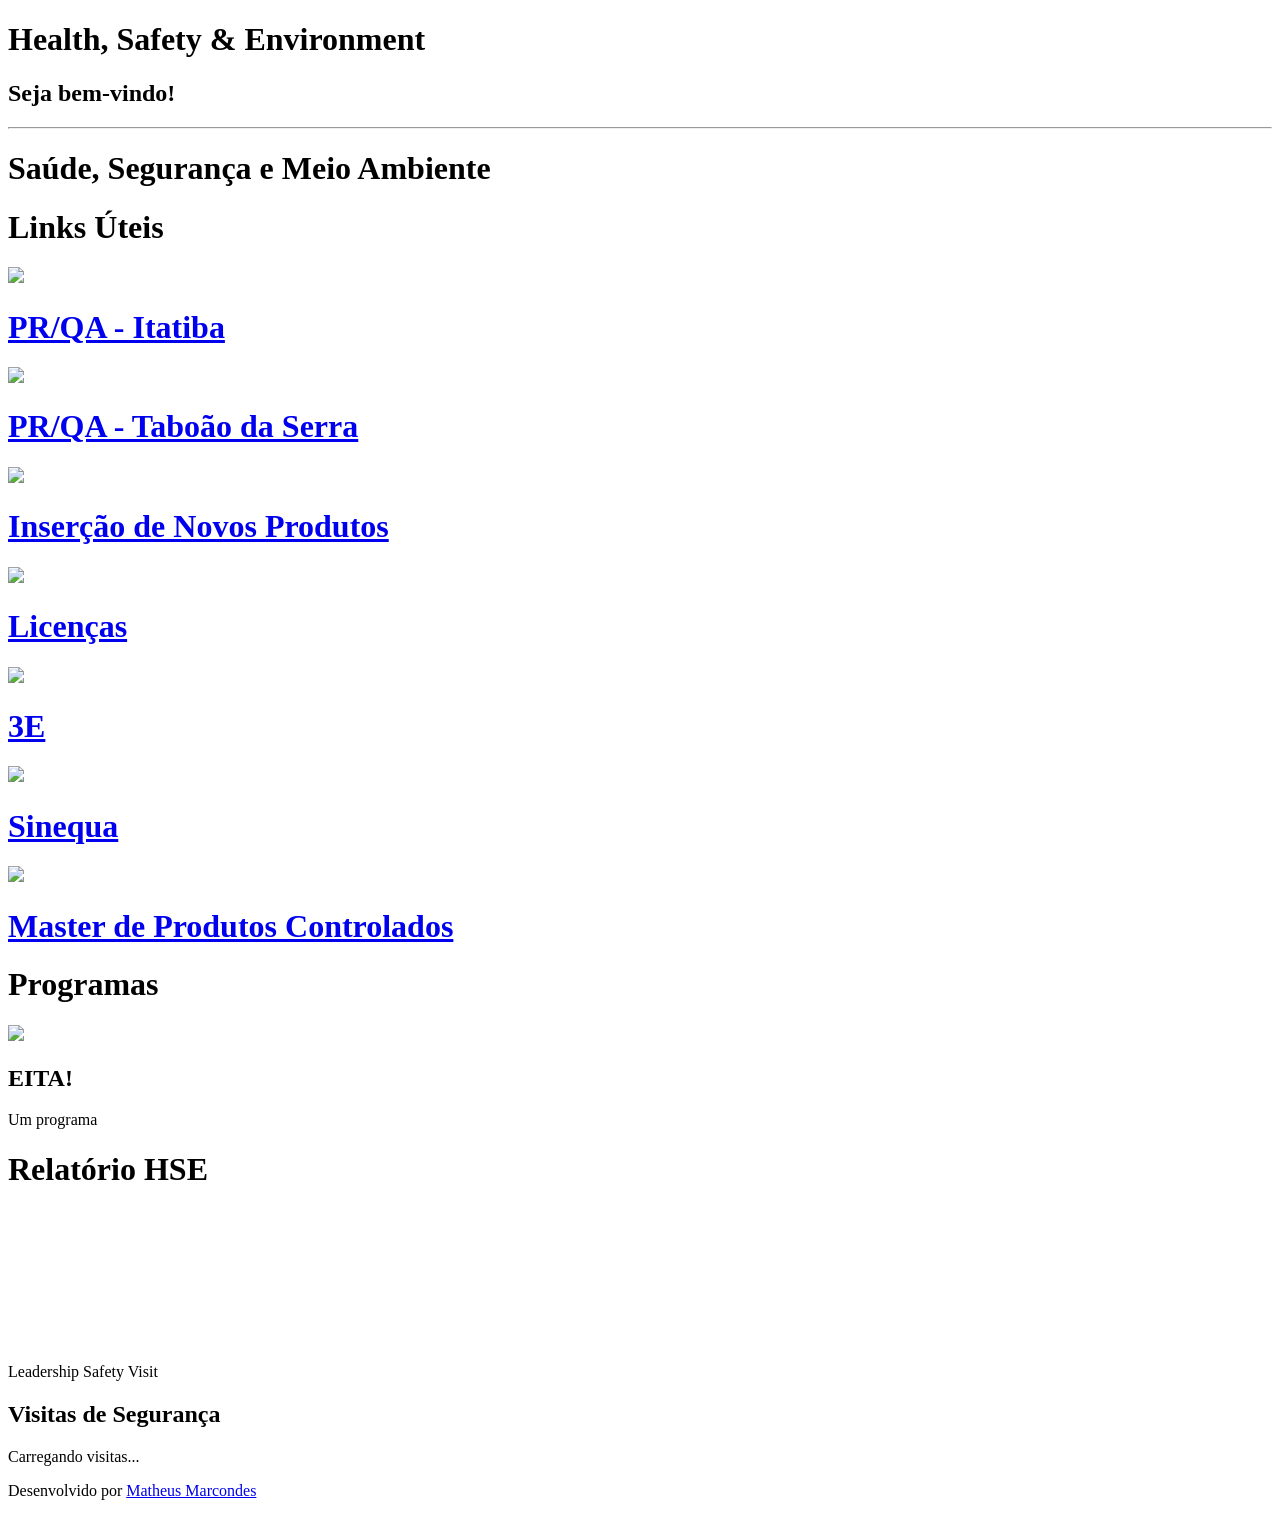
==== index.html @ 1b03fb30 "v0.2.5 - Alterado endereços src para teste" ====
<!DOCTYPE html>
<html lang="pt-BR">
<head>
    <meta charset="UTF-8">
    <meta name="viewport" content="width=device-width, initial-scale=1.0">
    <title>Health, Safety and Environment - Syensqo</title>
    <link rel="preconnect" href="https://fonts.googleapis.com">
    <link rel="preconnect" href="https://fonts.gstatic.com" crossorigin>
    <link href="https://fonts.googleapis.com/css2?family=Clarity+City:ital,wght@0,100..900;1,100..900&family=Poppins:ital,wght@0,100;0,200;0,300;0,400;0,500;0,600;0,700;0,800;0,900;1,100;1,200;1,300;1,400;1,500;1,600;1,700;1,800;1,900&display=swap" rel="stylesheet">
    <link rel="stylesheet" href="/site_hse/src/pages/HomePage/style.css">
    <link rel="stylesheet" href="/site_hse/src/pages/HomePage/responsive.css">
    <link rel="icon" type="image/png" href="/site_hse/src/assets/images/logo_hse.png">
</head>
<body>
    <header>
        <h1 class="header-title">Health, Safety & Environment</h1>
    </header>
    <div class="welcome-section">
        <h2>Seja bem-vindo!</h2>
        <hr>
        <h1>Saúde, Segurança e Meio Ambiente</h1>
    </div>
    <div class="links-rapidos">
        <h1 class="section-title">Links Úteis</h1>
        <div class="links-cards">
            <a href="https://forms.cloud.microsoft/e/L7dKYG1pwm" target="_blank" class="links-card">
                <img src="/site_hse/src/assets/images/logo_prqa.png">
                <h1>PR/QA - Itatiba</h1>
            </a>
            <a href="https://forms.cloud.microsoft/e/dwc0zcPEaL" target="_blank" class="links-card">
                <img src="/site_hse/src/assets/images/logo_prqa.png">
                <h1>PR/QA - Taboão da Serra</h1>
            </a>
            <a href="https://forms.cloud.microsoft/e/CfNPW2Napr" target="_blank" class="links-card">
                <img src="/site_hse/src/assets/images/logo_inp.png">
                <h1>Inserção de Novos Produtos</h1>
            </a>
            <a href="https://forms.cloud.microsoft/e/L7dKYG1pwm" target="_blank" class="links-card">
                <img src="/site_hse/src/assets/images/logo_licencas.png">
                <h1>Licenças</h1>
            </a>
            <a href="https://www.3eonline.com/EeeOnlinePortal/DesktopDefault.aspx?id=Jy52mnVdd4WBpDarqXwodXyfDGWy%2beAU7Fzj81KNs%2fjz%2bsRrmECs1EHOkLcwfb%2bx" target="_blank" class="links-card">
                <img src="/site_hse/src/assets/images/logo_3e.png">
                <h1>3E</h1>
            </a>
            <a href="https://ehs-search.syensqo.com/" target="_blank" class="links-card">
                <img src="/site_hse/src/assets/images/logo_sinequa.png">
                <h1>Sinequa</h1>
            </a>
            <a href="https://syensqosa.sharepoint.com/:x:/r/sites/shdqhsescogbunovecare/_layouts/15/Doc.aspx?sourcedoc=%7BED63D0A7-4A77-4D66-B6D5-D0A7951C6462%7D&file=Master%20Produtos%20Controlados%20(QSSB%20e%20EQMP).xlsx&action=default&mobileredirect=true&wdwpf=doclib-c" target="_blank" class="links-card">
                <img src="/site_hse/src/assets/images/logo_prod.png">
                <h1>Master de Produtos Controlados</h1>
            </a>
        </div>
    </div>
    <div class="programas">
        <h1 class="section-title">Programas</h1>
        <div class="programas-list">
            <nav>
                <img src="/site_hse/src/assets/images/logo_hse.png">
            </nav>
            <article>
                <h1>EITA!</h1>
                <p>Um programa</p>
            </article>
        </div>
    </div>
    <div class="report">
        <h1 class="section-title">Relatório HSE</h1>
        <div class="powerbi-container">
        <iframe 
            title="Relatório HSE"
            src="https://app.powerbi.com/reportEmbed?reportId=7e773b00-dde0-43b1-b77f-4002ed0ff20a&autoAuth=true&ctid=5e60f7a7-d410-4d38-b875-93ca12adc30e&filterPaneEnabled=false&navContentPaneEnabled=false" 
            frameborder="0" 
            allowFullScreen="true">
        </iframe>
        </div>
    </div>
    <section class="visitas-section">
    <div class="visitas-cabecalho">
        <div>
            <span class="visitas-subtitulo">Leadership Safety Visit</span>
            <h2>Visitas de Segurança</h2>
        </div>

        <span id="quantidadeVisitas" class="contador"></span>
    </div>

    <div id="mensagemLista" class="mensagem">
        Carregando visitas...
    </div>
    <div id="listaVisitas" class="visitas-grid"></div>
</section>
    <footer>
        <p>Desenvolvido por <a href="https://linkedin.com/in/matheus-marcondes-a8a6bb2a3" target="_blank">Matheus Marcondes</a></p>
    </footer>
    <script src="/site_hse/src/pages/HomePage/script.js"></script>
</body>
</html>
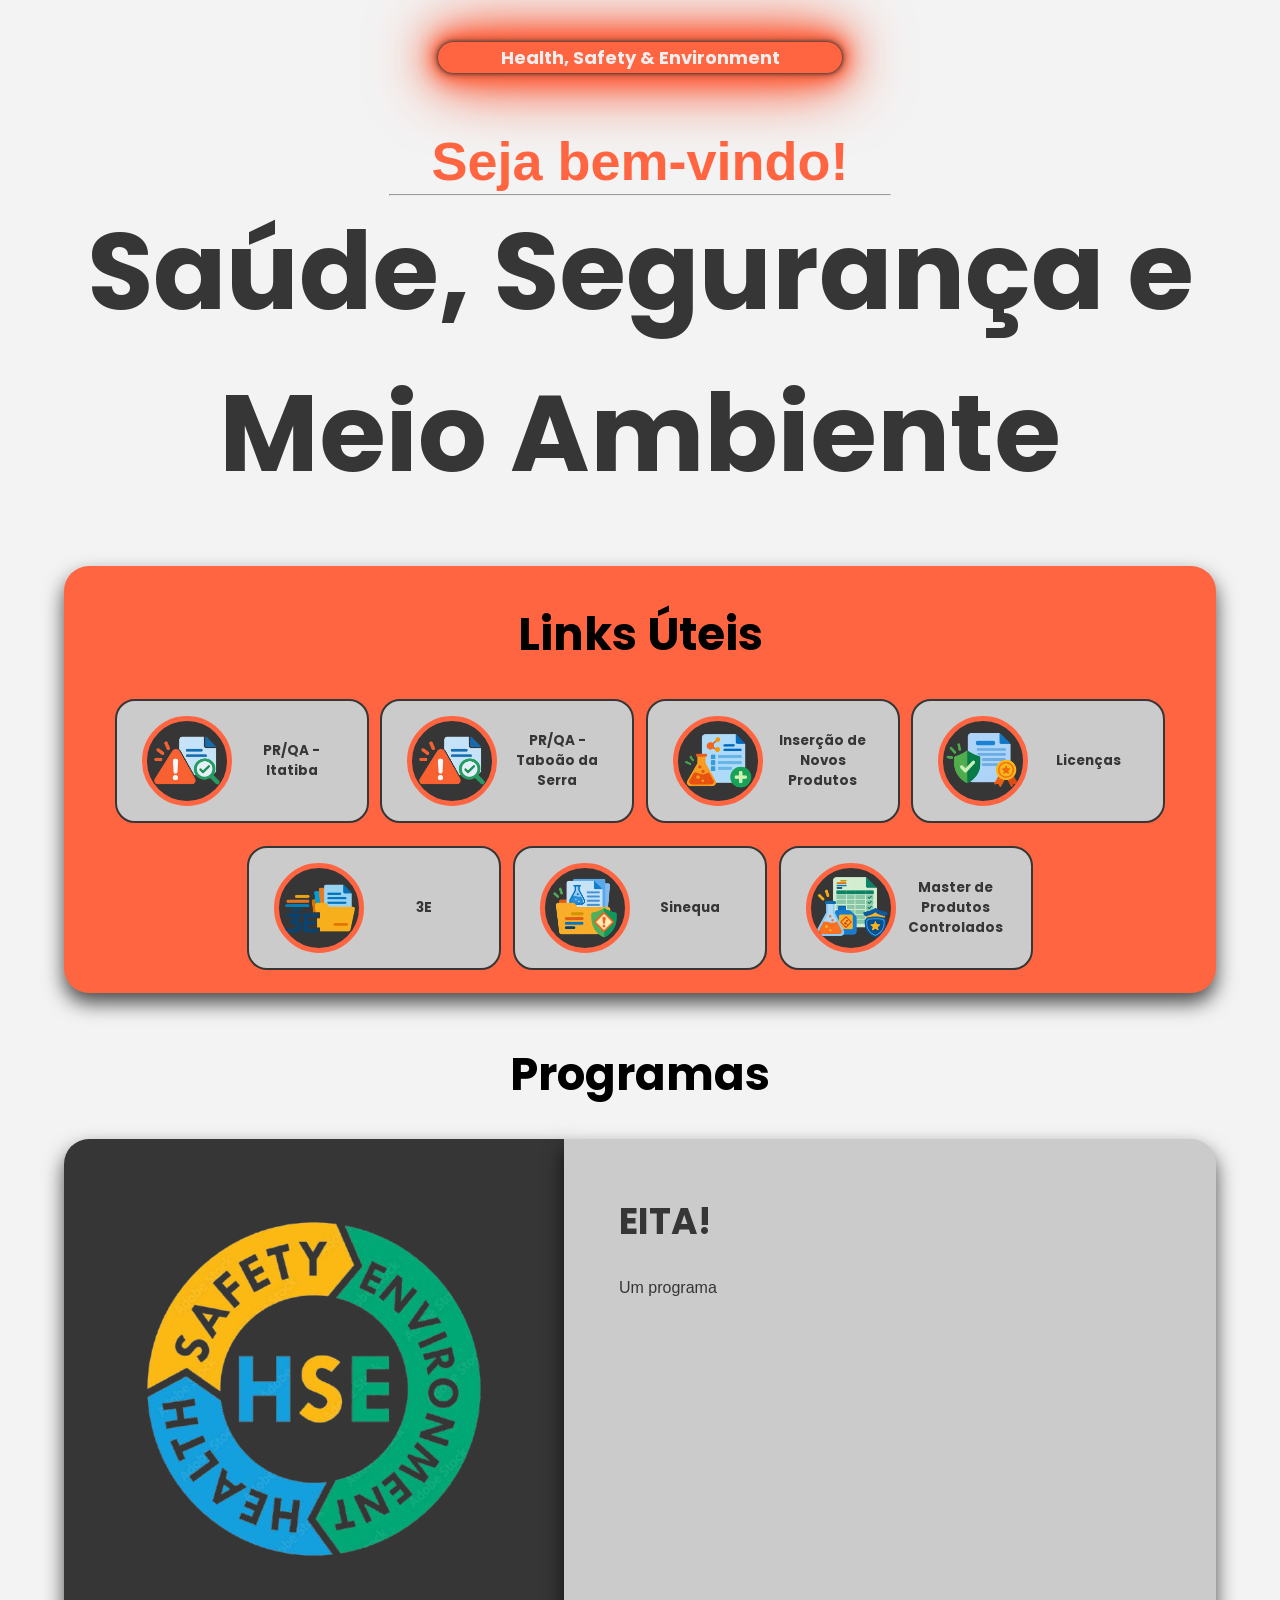
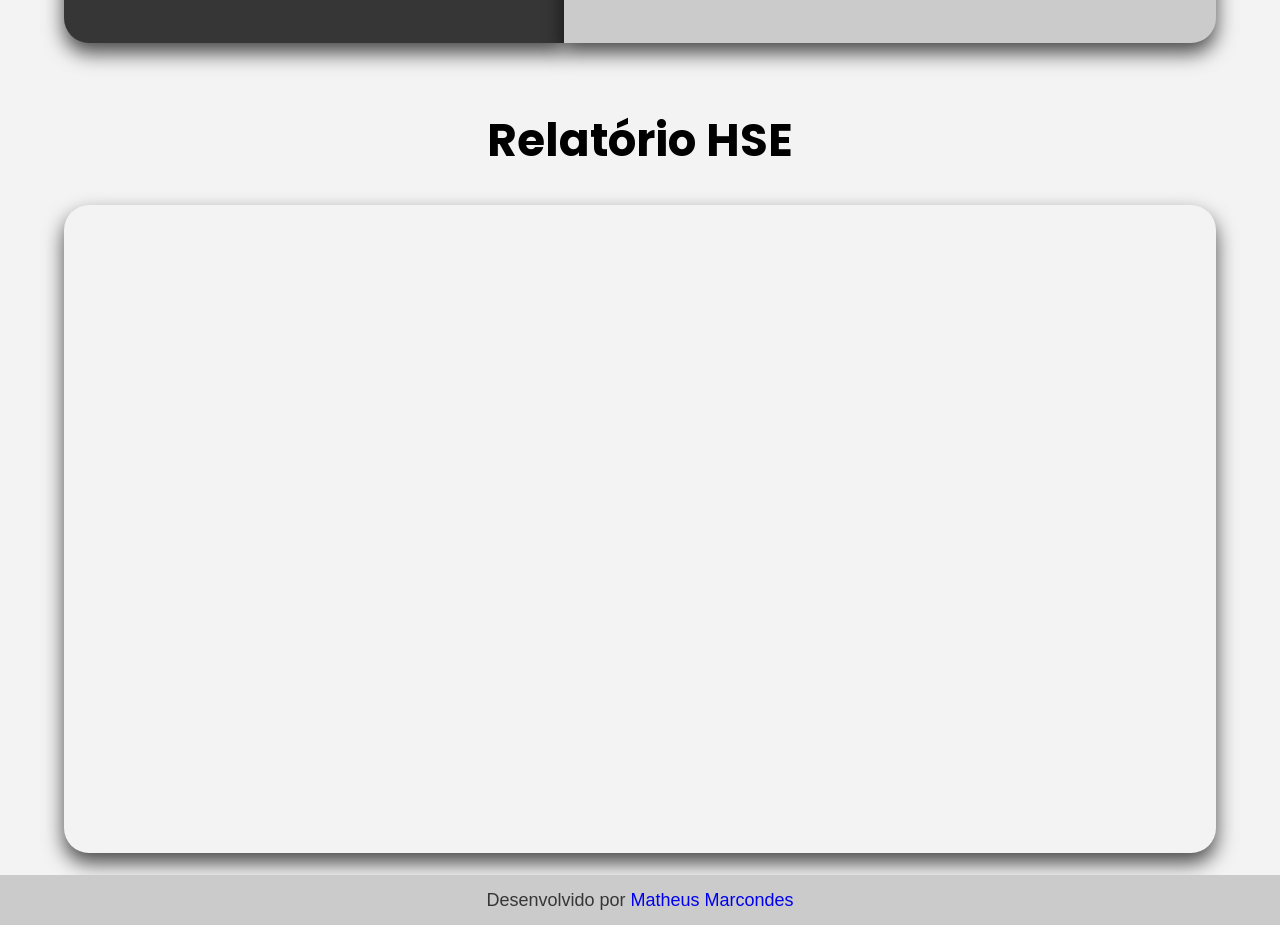
==== commit dc0d46f3: "v0.2.6 - Removido a seção de Visitas da Liderança, alterado a responsividade para telas de notebook " ====
--- a/index.html
+++ b/index.html
@@ -7,9 +7,9 @@
     <link rel="preconnect" href="https://fonts.googleapis.com">
     <link rel="preconnect" href="https://fonts.gstatic.com" crossorigin>
     <link href="https://fonts.googleapis.com/css2?family=Clarity+City:ital,wght@0,100..900;1,100..900&family=Poppins:ital,wght@0,100;0,200;0,300;0,400;0,500;0,600;0,700;0,800;0,900;1,100;1,200;1,300;1,400;1,500;1,600;1,700;1,800;1,900&display=swap" rel="stylesheet">
-    <link rel="stylesheet" href="/site_hse/src/pages/HomePage/style.css">
-    <link rel="stylesheet" href="/site_hse/src/pages/HomePage/responsive.css">
-    <link rel="icon" type="image/png" href="/site_hse/src/assets/images/logo_hse.png">
+    <link rel="stylesheet" href="/src/pages/HomePage/style.css">
+    <link rel="stylesheet" href="/src/pages/HomePage/responsive.css">
+    <link rel="icon" type="image/png" href="/src/assets/images/logo_hse.png">
 </head>
 <body>
     <header>
@@ -24,31 +24,31 @@
         <h1 class="section-title">Links Úteis</h1>
         <div class="links-cards">
             <a href="https://forms.cloud.microsoft/e/L7dKYG1pwm" target="_blank" class="links-card">
-                <img src="/site_hse/src/assets/images/logo_prqa.png">
+                <img src="/src/assets/images/logo_prqa.png">
                 <h1>PR/QA - Itatiba</h1>
             </a>
             <a href="https://forms.cloud.microsoft/e/dwc0zcPEaL" target="_blank" class="links-card">
-                <img src="/site_hse/src/assets/images/logo_prqa.png">
+                <img src="/src/assets/images/logo_prqa.png">
                 <h1>PR/QA - Taboão da Serra</h1>
             </a>
             <a href="https://forms.cloud.microsoft/e/CfNPW2Napr" target="_blank" class="links-card">
-                <img src="/site_hse/src/assets/images/logo_inp.png">
+                <img src="/src/assets/images/logo_inp.png">
                 <h1>Inserção de Novos Produtos</h1>
             </a>
             <a href="https://forms.cloud.microsoft/e/L7dKYG1pwm" target="_blank" class="links-card">
-                <img src="/site_hse/src/assets/images/logo_licencas.png">
+                <img src="/src/assets/images/logo_licencas.png">
                 <h1>Licenças</h1>
             </a>
             <a href="https://www.3eonline.com/EeeOnlinePortal/DesktopDefault.aspx?id=Jy52mnVdd4WBpDarqXwodXyfDGWy%2beAU7Fzj81KNs%2fjz%2bsRrmECs1EHOkLcwfb%2bx" target="_blank" class="links-card">
-                <img src="/site_hse/src/assets/images/logo_3e.png">
+                <img src="/src/assets/images/logo_3e.png">
                 <h1>3E</h1>
             </a>
             <a href="https://ehs-search.syensqo.com/" target="_blank" class="links-card">
-                <img src="/site_hse/src/assets/images/logo_sinequa.png">
+                <img src="/src/assets/images/logo_sinequa.png">
                 <h1>Sinequa</h1>
             </a>
             <a href="https://syensqosa.sharepoint.com/:x:/r/sites/shdqhsescogbunovecare/_layouts/15/Doc.aspx?sourcedoc=%7BED63D0A7-4A77-4D66-B6D5-D0A7951C6462%7D&file=Master%20Produtos%20Controlados%20(QSSB%20e%20EQMP).xlsx&action=default&mobileredirect=true&wdwpf=doclib-c" target="_blank" class="links-card">
-                <img src="/site_hse/src/assets/images/logo_prod.png">
+                <img src="/src/assets/images/logo_prod.png">
                 <h1>Master de Produtos Controlados</h1>
             </a>
         </div>
@@ -57,7 +57,7 @@
         <h1 class="section-title">Programas</h1>
         <div class="programas-list">
             <nav>
-                <img src="/site_hse/src/assets/images/logo_hse.png">
+                <img src="/src/assets/images/logo_hse.png">
             </nav>
             <article>
                 <h1>EITA!</h1>
@@ -76,24 +76,9 @@
         </iframe>
         </div>
     </div>
-    <section class="visitas-section">
-    <div class="visitas-cabecalho">
-        <div>
-            <span class="visitas-subtitulo">Leadership Safety Visit</span>
-            <h2>Visitas de Segurança</h2>
-        </div>
-
-        <span id="quantidadeVisitas" class="contador"></span>
-    </div>
-
-    <div id="mensagemLista" class="mensagem">
-        Carregando visitas...
-    </div>
-    <div id="listaVisitas" class="visitas-grid"></div>
-</section>
     <footer>
         <p>Desenvolvido por <a href="https://linkedin.com/in/matheus-marcondes-a8a6bb2a3" target="_blank">Matheus Marcondes</a></p>
     </footer>
-    <script src="/site_hse/src/pages/HomePage/script.js"></script>
+    <script src="/src/pages/HomePage/script.js"></script>
 </body>
 </html>
--- a/src/pages/HomePage/style.css
+++ b/src/pages/HomePage/style.css
@@ -0,0 +1,248 @@
+:root {
+    --var-bg-color: #f3f3f3;
+    --var-text-color: #363636;
+    --var-contrast-color: #cbcbcb;
+    --var-main-color: #FF6541;
+    --var-base-font: 'Poppins', sans-serif;
+    --var-sub-font: 'Clarity City', sans-serif;
+    color-scheme: light dark;
+}
+
+@media (prefers-color-scheme: dark) {
+    :root {
+        --var-bg-color: #252525;
+        --var-text-color: #eeeeee;
+        --var-contrast-color: #474747;
+    }
+}
+
+body {
+    margin: 0;
+    background: var(--var-bg-color);
+}
+
+header {
+    margin: 30px;
+    display: flex;
+    justify-content: center;
+    font-size: 1vh;
+    opacity: 0;
+    transform: translateY(-30px);
+    transition: opacity 0.7s ease-out, transform 0.7s ease-out;
+    .header-title {
+        width: 300px;
+        text-align: center;
+        font-family: var(--var-base-font);
+        background: var(--var-main-color);
+        color: #eeeeee;
+        border: 2px solid var(--var-main-color);
+        border-radius: 3vh;
+        box-shadow: 
+                /* Brilho interno/fino (mesma cor do texto ou tom claro) */
+                0 0 3px var(--var-text-color),
+                0 0 7px var(--var-text-color),
+                /* Brilho médio (cor principal do neon - ex: Rosa/Neon Pink) */
+                0 0 12px var(--var-main-color),
+                0 0 18px var(--var-main-color),
+                0 0 25px var(--var-main-color),
+                /* Brilho expandido profundo (tom ligeiramente mais escuro para espalhar a luz) */
+                0 0 35px #fd4a22,
+                0 0 55px #fd4a22,
+                0 0 75px #fd4a22;
+    }
+}
+
+header.visible {
+    opacity: 1;
+    transform: translateY(0);
+}
+
+.welcome-section {
+    text-align: center;
+    opacity: 0;
+    transform: translateY(-30px);
+    transition: opacity 0.7s ease-out, transform 0.7s ease-out;
+    hr {
+        width: 500px;
+    }
+    h1 {
+        font-family: var(--var-base-font);
+        font-size: 12vh;
+        color: var(--var-text-color);
+        margin: -1% 20px;
+    }
+    h2 {
+        font-family: var(--var-sub-font);
+        font-size: 6vh;
+        color: var(--var-main-color);
+        margin-bottom: -0.5%;
+    }
+}
+
+.welcome-section.visible {
+    opacity: 1;
+    transform: translateY(0);
+}
+
+.section-title {
+        font-family: var(--var-base-font);
+        text-align: center;
+        font-size: 5vh;
+}
+
+.links-rapidos {
+    margin: 5% 5% 1% 5%;
+    padding-top: 5px;
+    display: inline-flexbox;
+    justify-content: center;
+    align-items: center;
+    background: var(--var-main-color);
+    border-radius: 25px;
+    box-shadow: 0 10px 20px rgba(0,0,0,.7);
+    opacity: 0;
+    transform: translateY(-30px);
+    transition: opacity 0.7s ease-out, transform 0.7s ease-out;
+    .links-cards {
+        display: flex;
+        flex-wrap: wrap;
+        justify-content: center;
+        gap: 1%;
+        .links-card {
+            font-family: var(--var-base-font);
+            display: flex;
+            justify-content: center;
+            align-items: center;
+            text-align: center;
+            width: 250px;
+            height: 120px;
+            margin-bottom: 2%;
+            font-weight: 700;
+            color: var(--var-text-color);
+            background: var(--var-contrast-color);
+            border: 2px solid var(--var-text-color);
+            border-radius: 20px;
+            text-decoration: none;
+            gap: 10px;
+            transition: 0.3s ease;
+            img {
+                width: 80px;
+                background: var(--var-text-color);
+                border: 5px solid var(--var-main-color);
+                border-radius: 50%;
+                transition: 0.3s ease;
+            }
+            h1 {
+                font-size: 1.5vh;
+                max-width: 100px;
+                width: 100%;
+                text-wrap: wrap;
+                word-break: break-word;
+            }
+        }
+        .links-card:hover {
+            background: var(--var-text-color);
+            color: var(--var-contrast-color);
+            border-color: var(--var-contrast-color);
+            img {
+                width: 90px;
+                background: var(--var-contrast-color);
+            }
+        }
+    }
+}
+
+.links-rapidos.visible {
+    opacity: 1;
+    transform: translateY(0);
+}
+
+.programas {
+    margin: 0 5%;
+    padding-top: 5px;
+    display: inline-flexbox;
+    justify-content: center;
+    align-items: center;
+    opacity: 0;
+    transform: translateY(-30px);
+    transition: opacity 0.7s ease-out, transform 0.7s ease-out;
+    .programas-list {
+        display: flex;
+        nav {
+            flex: 1;
+            background: var(--var-text-color);
+            border-radius: 25px 0 0 25px;
+            box-shadow: 0 10px 20px rgba(0,0,0,.7);
+        }
+        article {
+            flex: 4;
+            background: var(--var-contrast-color);
+            border-radius: 0 25px 25px 0;
+            padding: 25px 55px;
+            color: var(--var-text-color);
+            box-shadow: 0 10px 20px rgba(0,0,0,.7);
+            h1 {
+                font-family: var(--var-base-font);
+                font-weight: 700;
+                font-size: 4vh;
+            }
+            p {
+                font-family: var(--var-sub-font);
+            }
+        }
+    }
+}
+
+.programas.visible {
+  opacity: 1;
+  transform: translateY(0);
+}
+
+.report {
+    margin: 5% 5% 1% 5%;
+    display: inline-flexbox;
+    justify-content: center;
+    align-items: center;
+    opacity: 0;
+    transform: translateY(-30px);
+    transition: opacity 0.7s ease-out, transform 0.7s ease-out;
+    .powerbi-container {
+        width:min(100%,1400px);
+        margin:auto;
+        iframe {
+            aspect-ratio: 16/9;
+            width: 100%;
+            border:none;
+            border-radius:25px;
+            box-shadow: 0 10px 20px rgba(0,0,0,.7);
+        }
+    }
+}
+
+.report.visible {
+  opacity: 1;
+  transform: translateY(0);
+}
+
+footer {
+    text-align: center;
+    font-family: var(--var-base-font);
+    background: var(--var-contrast-color);
+    height: 50px;
+    line-height: 50px;
+    bottom: 0;
+    opacity: 0;
+    transform: translateY(-30px);
+    transition: opacity 0.7s ease-out, transform 0.7s ease-out;
+    p {
+        font-size: 2vh;
+        color: var(--var-text-color);
+    }
+    a {
+        text-decoration: none;
+    }
+}
+
+footer.visible {
+  opacity: 1;
+  transform: translateY(0);
+}
--- a/src/pages/HomePage/responsive.css
+++ b/src/pages/HomePage/responsive.css
@@ -0,0 +1,217 @@
+@media screen and (max-width: 1300px) {
+    header {
+        .header-title {
+            width: 400px;
+        }
+    }
+    .links-rapidos .links-cards .links-card h1 {
+        font-size: 1.5vh;
+    }
+}
+
+@media screen and (max-width: 1200px) {
+    header {
+        margin: 25px;
+        font-size: 1vh;
+        .header-title {
+            width: 400px;
+        }
+    }
+    .welcome-section {
+        hr {
+            width: 325px;
+        }
+        h1 {
+            font-size: 12vh
+        }
+        h2 {
+            font-size: 6vh
+        }
+    }
+    .links-rapidos {
+        .links-cards {
+            text-align: center;
+            display: flex;
+            flex-wrap: wrap;
+            justify-content: center;
+            align-items: center;
+            gap: 10px;
+            .links-card {
+                width: 300px;
+                height: 180px;
+                text-align: center;
+                img {
+                    width: 120px;
+                    margin: 15px 0;
+                }
+                h1 {
+                    font-size: 1.5vh;
+                    max-width: 120px;
+                    width: 100%;
+                }
+            }
+            .links-card:hover {
+                img {
+                    width: 160px;
+                }
+            }
+        }
+    }
+    .programas {
+        .programas-list {
+            display: inline-block;
+            justify-content: center;
+            align-items: center;
+            text-align: center;
+            nav {
+                border-radius: 25px 25px 0 0;
+                img {
+                    width:min(100%, 1200px);
+                    margin:auto;
+                }
+            }
+            article {
+                border-radius: 0 0 25px 25px;
+            }
+        }
+    }
+}
+
+@media screen and (max-width: 720px) {
+    header {
+        margin: 25px;
+        font-size: 1vh;
+        .header-title {
+            width: 300px;
+        }
+    }
+    .welcome-section {
+        hr {
+            width: 300px;
+        }
+        h1 {
+            font-size: 6vh;
+        }
+        h2 {
+            font-size: 4vh;
+        }
+    }
+    .links-rapidos {
+        margin: 5% 3%;
+        .links-cards {
+            display: inline-block;
+            justify-content: center;
+            align-items: center;
+            .links-card {
+                display: inline-block;
+                width: 350px;
+                height: 320px;
+                img {
+                    width: 150px;
+                    margin: 15px 0;
+                }
+                h1 {
+                    font-size: 3vh;
+                    max-width: none;
+                    width: auto;
+                }
+            }
+            .links-card:hover {
+                img {
+                    width: 160px;
+                }
+            }
+        }
+    }
+    .programas {
+        .programas-list {
+            display: inline-block;
+            justify-content: center;
+            align-items: center;
+            text-align: center;
+            nav {
+                border-radius: 25px 25px 0 0;
+                img {
+                    width:min(100%,720px);
+                    margin:auto;
+                }
+            }
+            article {
+                border-radius: 0 0 25px 25px;
+            }
+        }
+    }
+    .report {
+        display: none;
+    }
+}
+
+@media screen and (max-width: 376px) {
+    header {
+        margin: 20px;
+        font-size: 1vh;
+        .header-title {
+            width: 250px;
+        }
+    }
+    .welcome-section {
+        hr {
+            width: 225px;
+        }
+        h1 {
+            font-size: 6vh;
+        }
+        h2 {
+            font-size: 4vh;
+        }
+    }
+    .links-rapidos {
+        margin: 5% 3%;
+        .links-cards {
+            display: flexbox;
+            justify-content: center;
+            align-items: center;
+            .links-card {
+                display: inline-block;
+                width: 250px;
+                height: 250px;
+                gap: 0;
+                img {
+                    width: 120px;
+                    margin: 15px 0;
+                }
+                h1 {
+                    font-size: 3vh;
+                    max-width: none;
+                    width: auto;
+                }
+            }
+            .links-card:hover {
+                img {
+                    width: 130px;
+                }
+            }
+        }
+    }
+    .programas {
+        .programas-list {
+            display: inline-block;
+            justify-content: center;
+            align-items: center;
+            text-align: center;
+            nav {
+                border-radius: 25px 25px 0 0;
+                img {
+                    width:min(100%,376px);
+                    margin:auto;
+                }
+            }
+            article {
+                border-radius: 0 0 25px 25px;
+            }
+        }
+    }
+    .report {
+        display: none;
+    }
+}
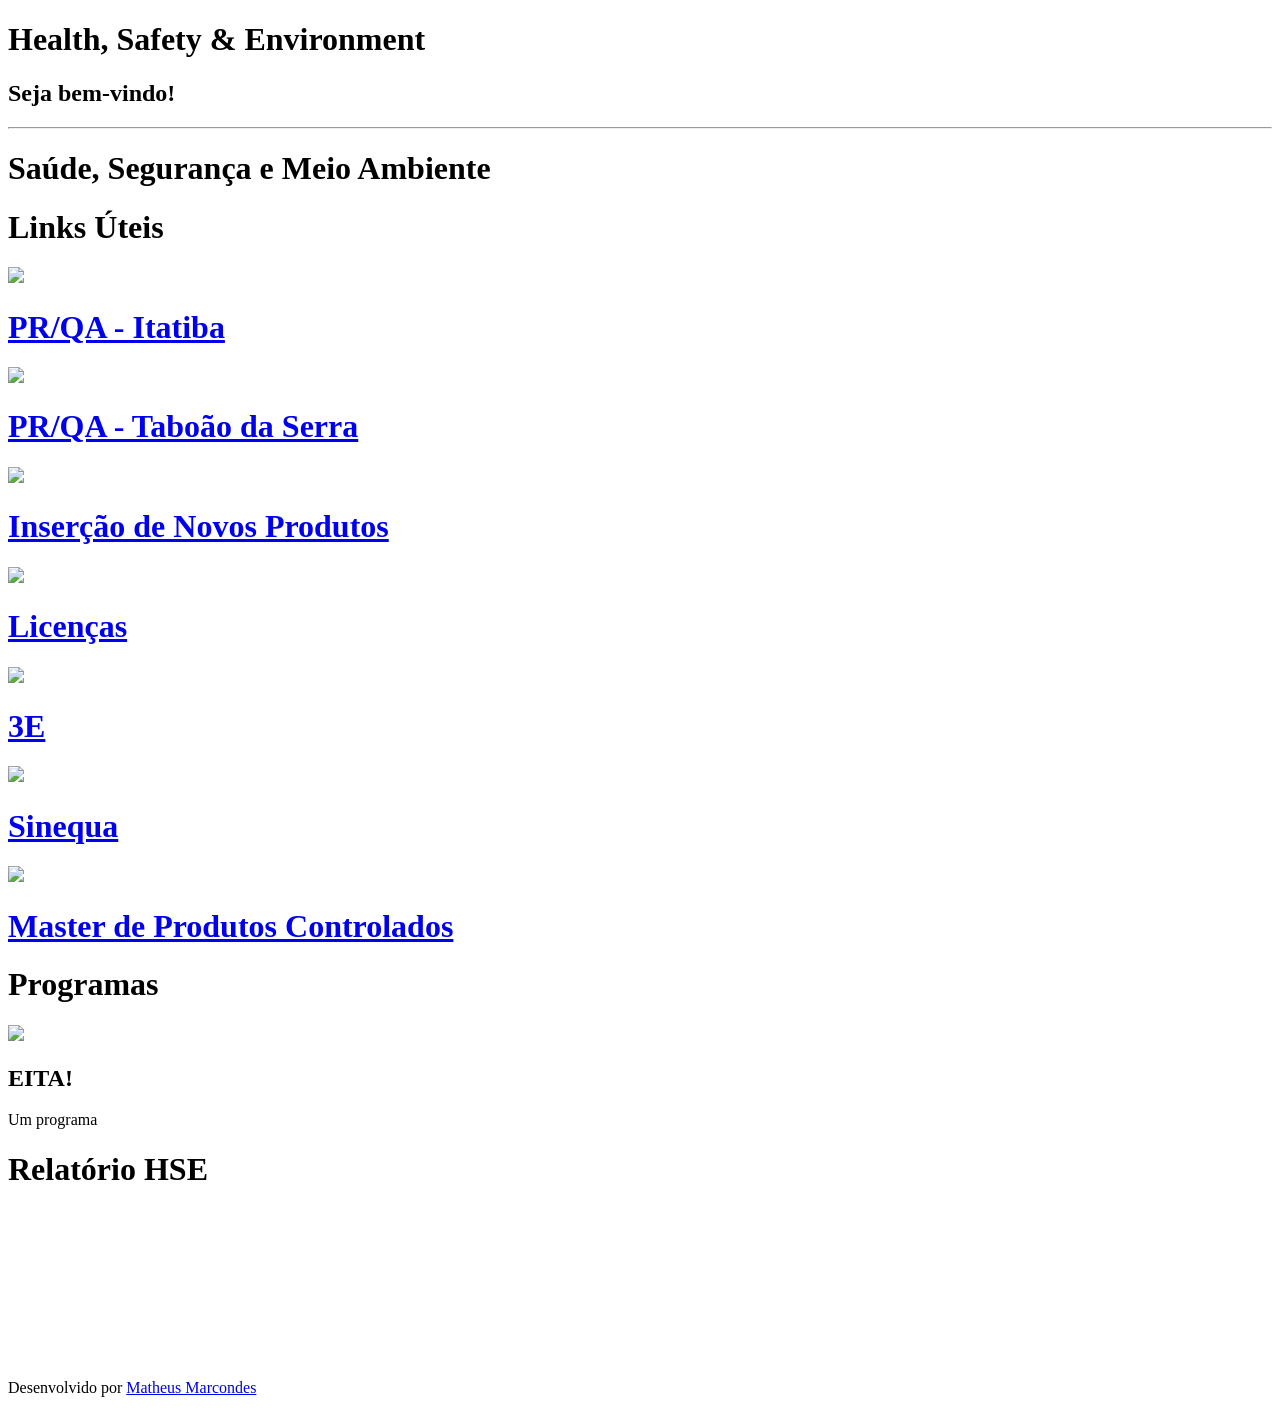
==== commit c6700274: "v0.2.6 - Modificado os links src" ====
--- a/index.html
+++ b/index.html
@@ -7,9 +7,9 @@
     <link rel="preconnect" href="https://fonts.googleapis.com">
     <link rel="preconnect" href="https://fonts.gstatic.com" crossorigin>
     <link href="https://fonts.googleapis.com/css2?family=Clarity+City:ital,wght@0,100..900;1,100..900&family=Poppins:ital,wght@0,100;0,200;0,300;0,400;0,500;0,600;0,700;0,800;0,900;1,100;1,200;1,300;1,400;1,500;1,600;1,700;1,800;1,900&display=swap" rel="stylesheet">
-    <link rel="stylesheet" href="/src/pages/HomePage/style.css">
-    <link rel="stylesheet" href="/src/pages/HomePage/responsive.css">
-    <link rel="icon" type="image/png" href="/src/assets/images/logo_hse.png">
+    <link rel="stylesheet" href="/site_hse/src/pages/HomePage/style.css">
+    <link rel="stylesheet" href="/site_hse/src/pages/HomePage/responsive.css">
+    <link rel="icon" type="image/png" href="/site_hse/src/assets/images/logo_hse.png">
 </head>
 <body>
     <header>
@@ -24,31 +24,31 @@
         <h1 class="section-title">Links Úteis</h1>
         <div class="links-cards">
             <a href="https://forms.cloud.microsoft/e/L7dKYG1pwm" target="_blank" class="links-card">
-                <img src="/src/assets/images/logo_prqa.png">
+                <img src="/site_hse/src/assets/images/logo_prqa.png">
                 <h1>PR/QA - Itatiba</h1>
             </a>
             <a href="https://forms.cloud.microsoft/e/dwc0zcPEaL" target="_blank" class="links-card">
-                <img src="/src/assets/images/logo_prqa.png">
+                <img src="/site_hse/src/assets/images/logo_prqa.png">
                 <h1>PR/QA - Taboão da Serra</h1>
             </a>
             <a href="https://forms.cloud.microsoft/e/CfNPW2Napr" target="_blank" class="links-card">
-                <img src="/src/assets/images/logo_inp.png">
+                <img src="/site_hse/src/assets/images/logo_inp.png">
                 <h1>Inserção de Novos Produtos</h1>
             </a>
             <a href="https://forms.cloud.microsoft/e/L7dKYG1pwm" target="_blank" class="links-card">
-                <img src="/src/assets/images/logo_licencas.png">
+                <img src="/site_hse/src/assets/images/logo_licencas.png">
                 <h1>Licenças</h1>
             </a>
             <a href="https://www.3eonline.com/EeeOnlinePortal/DesktopDefault.aspx?id=Jy52mnVdd4WBpDarqXwodXyfDGWy%2beAU7Fzj81KNs%2fjz%2bsRrmECs1EHOkLcwfb%2bx" target="_blank" class="links-card">
-                <img src="/src/assets/images/logo_3e.png">
+                <img src="/site_hse/src/assets/images/logo_3e.png">
                 <h1>3E</h1>
             </a>
             <a href="https://ehs-search.syensqo.com/" target="_blank" class="links-card">
-                <img src="/src/assets/images/logo_sinequa.png">
+                <img src="/site_hse/src/assets/images/logo_sinequa.png">
                 <h1>Sinequa</h1>
             </a>
             <a href="https://syensqosa.sharepoint.com/:x:/r/sites/shdqhsescogbunovecare/_layouts/15/Doc.aspx?sourcedoc=%7BED63D0A7-4A77-4D66-B6D5-D0A7951C6462%7D&file=Master%20Produtos%20Controlados%20(QSSB%20e%20EQMP).xlsx&action=default&mobileredirect=true&wdwpf=doclib-c" target="_blank" class="links-card">
-                <img src="/src/assets/images/logo_prod.png">
+                <img src="/site_hse/src/assets/images/logo_prod.png">
                 <h1>Master de Produtos Controlados</h1>
             </a>
         </div>
@@ -57,7 +57,7 @@
         <h1 class="section-title">Programas</h1>
         <div class="programas-list">
             <nav>
-                <img src="/src/assets/images/logo_hse.png">
+                <img src="/site_hse/src/assets/images/logo_hse.png">
             </nav>
             <article>
                 <h1>EITA!</h1>
@@ -79,6 +79,6 @@
     <footer>
         <p>Desenvolvido por <a href="https://linkedin.com/in/matheus-marcondes-a8a6bb2a3" target="_blank">Matheus Marcondes</a></p>
     </footer>
-    <script src="/src/pages/HomePage/script.js"></script>
+    <script src="/site_hse/src/pages/HomePage/script.js"></script>
 </body>
 </html>
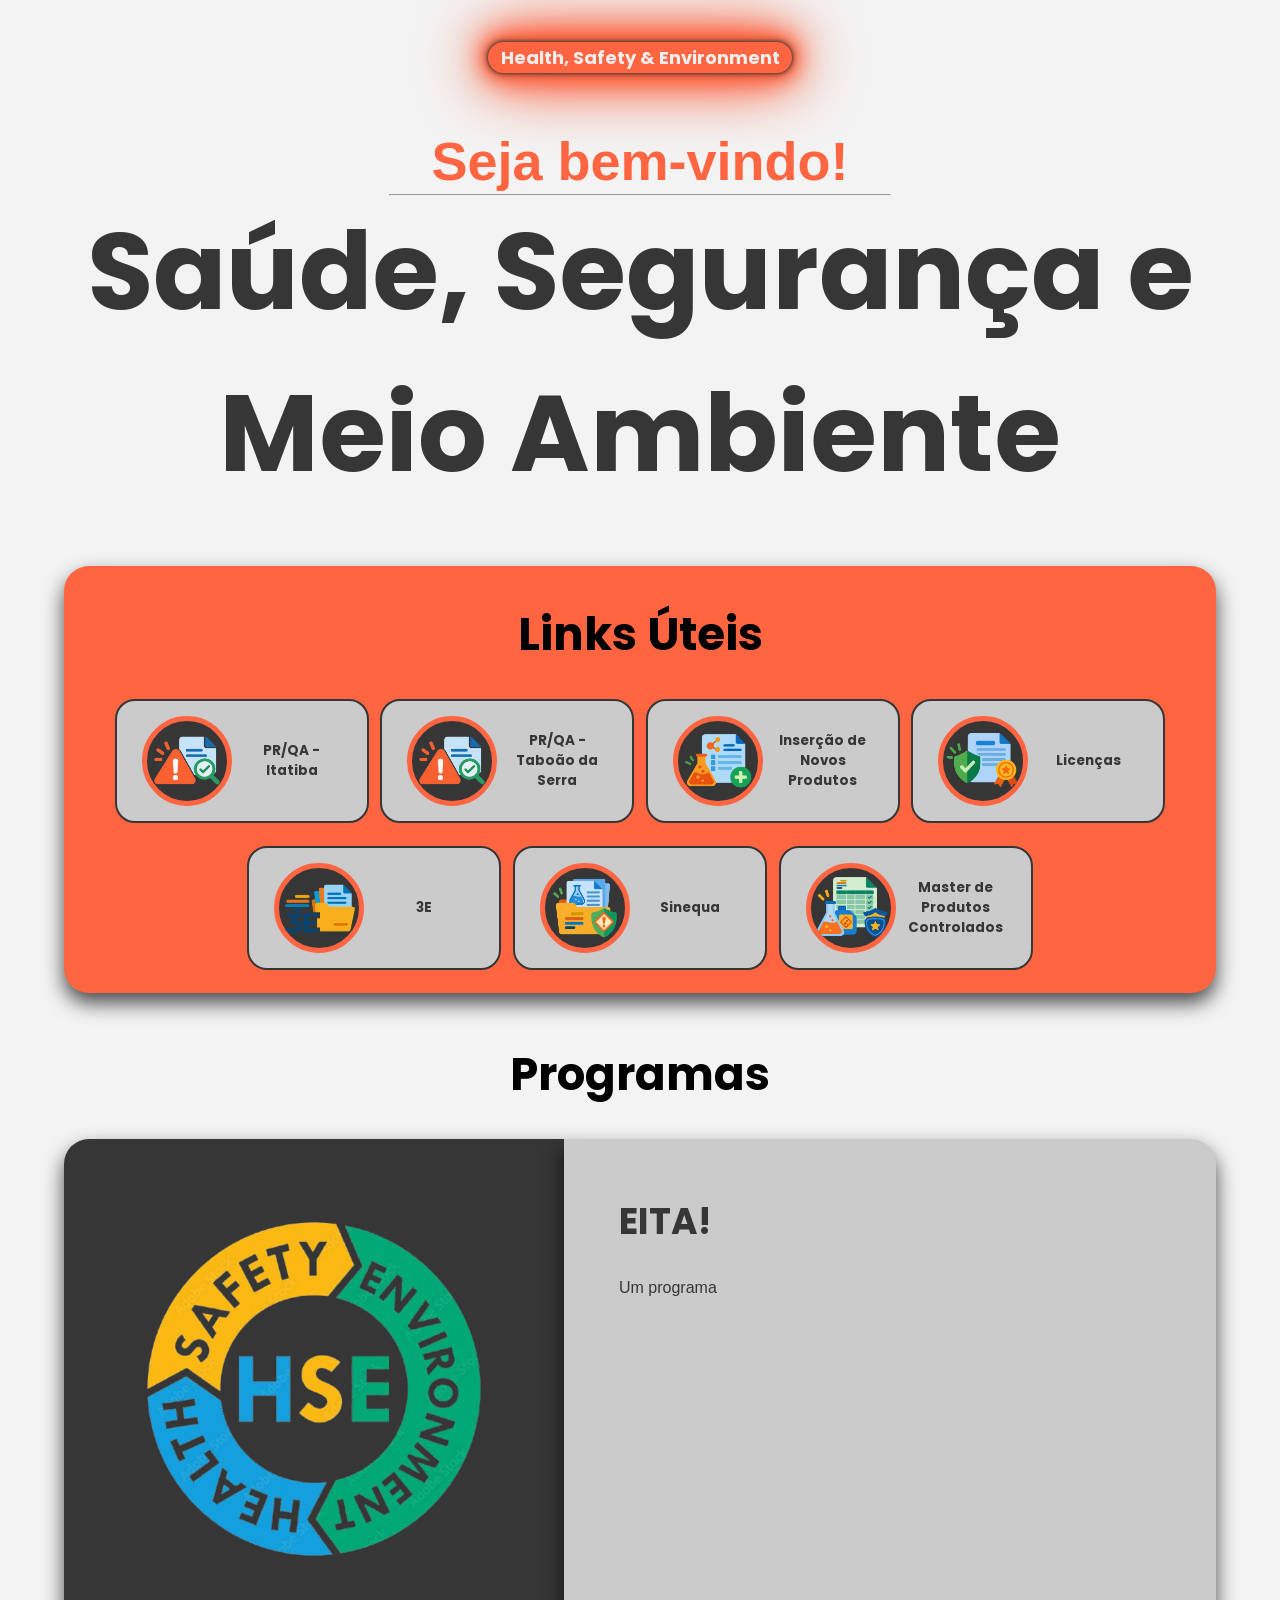
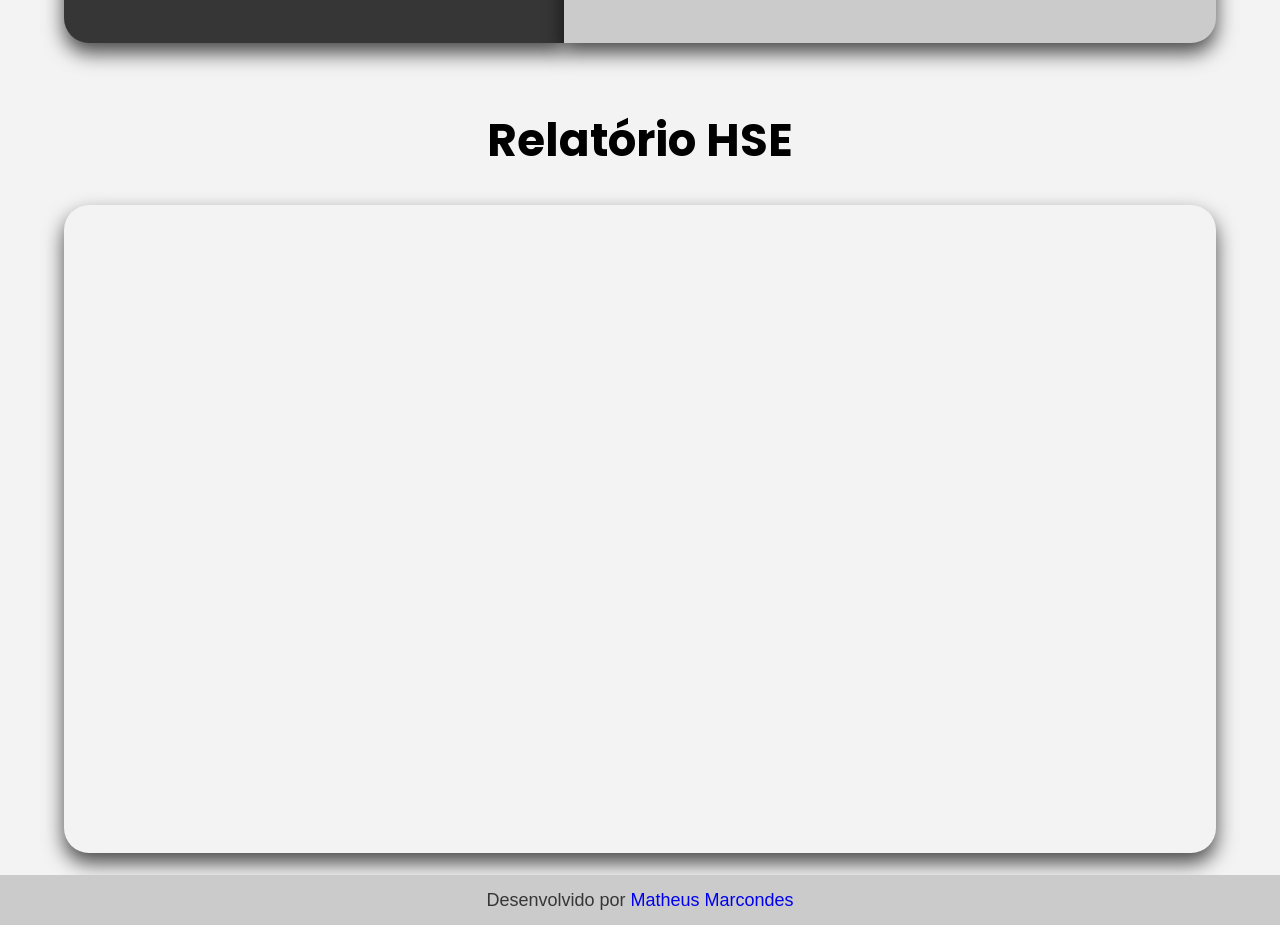
==== commit f1487bad: "v0.2.7 - Modificações na responsividade para teste no SharePoint" ====
--- a/index.html
+++ b/index.html
@@ -7,9 +7,9 @@
     <link rel="preconnect" href="https://fonts.googleapis.com">
     <link rel="preconnect" href="https://fonts.gstatic.com" crossorigin>
     <link href="https://fonts.googleapis.com/css2?family=Clarity+City:ital,wght@0,100..900;1,100..900&family=Poppins:ital,wght@0,100;0,200;0,300;0,400;0,500;0,600;0,700;0,800;0,900;1,100;1,200;1,300;1,400;1,500;1,600;1,700;1,800;1,900&display=swap" rel="stylesheet">
-    <link rel="stylesheet" href="/site_hse/src/pages/HomePage/style.css">
-    <link rel="stylesheet" href="/site_hse/src/pages/HomePage/responsive.css">
-    <link rel="icon" type="image/png" href="/site_hse/src/assets/images/logo_hse.png">
+    <link rel="stylesheet" href="/src/pages/HomePage/style.css">
+    <link rel="stylesheet" href="/src/pages/HomePage/responsive.css">
+    <link rel="icon" type="image/png" href="/src/assets/images/logo_hse.png">
 </head>
 <body>
     <header>
@@ -24,31 +24,31 @@
         <h1 class="section-title">Links Úteis</h1>
         <div class="links-cards">
             <a href="https://forms.cloud.microsoft/e/L7dKYG1pwm" target="_blank" class="links-card">
-                <img src="/site_hse/src/assets/images/logo_prqa.png">
+                <img src="/src/assets/images/logo_prqa.png">
                 <h1>PR/QA - Itatiba</h1>
             </a>
             <a href="https://forms.cloud.microsoft/e/dwc0zcPEaL" target="_blank" class="links-card">
-                <img src="/site_hse/src/assets/images/logo_prqa.png">
+                <img src="/src/assets/images/logo_prqa.png">
                 <h1>PR/QA - Taboão da Serra</h1>
             </a>
             <a href="https://forms.cloud.microsoft/e/CfNPW2Napr" target="_blank" class="links-card">
-                <img src="/site_hse/src/assets/images/logo_inp.png">
+                <img src="/src/assets/images/logo_inp.png">
                 <h1>Inserção de Novos Produtos</h1>
             </a>
             <a href="https://forms.cloud.microsoft/e/L7dKYG1pwm" target="_blank" class="links-card">
-                <img src="/site_hse/src/assets/images/logo_licencas.png">
+                <img src="/src/assets/images/logo_licencas.png">
                 <h1>Licenças</h1>
             </a>
             <a href="https://www.3eonline.com/EeeOnlinePortal/DesktopDefault.aspx?id=Jy52mnVdd4WBpDarqXwodXyfDGWy%2beAU7Fzj81KNs%2fjz%2bsRrmECs1EHOkLcwfb%2bx" target="_blank" class="links-card">
-                <img src="/site_hse/src/assets/images/logo_3e.png">
+                <img src="/src/assets/images/logo_3e.png">
                 <h1>3E</h1>
             </a>
             <a href="https://ehs-search.syensqo.com/" target="_blank" class="links-card">
-                <img src="/site_hse/src/assets/images/logo_sinequa.png">
+                <img src="/src/assets/images/logo_sinequa.png">
                 <h1>Sinequa</h1>
             </a>
             <a href="https://syensqosa.sharepoint.com/:x:/r/sites/shdqhsescogbunovecare/_layouts/15/Doc.aspx?sourcedoc=%7BED63D0A7-4A77-4D66-B6D5-D0A7951C6462%7D&file=Master%20Produtos%20Controlados%20(QSSB%20e%20EQMP).xlsx&action=default&mobileredirect=true&wdwpf=doclib-c" target="_blank" class="links-card">
-                <img src="/site_hse/src/assets/images/logo_prod.png">
+                <img src="/src/assets/images/logo_prod.png">
                 <h1>Master de Produtos Controlados</h1>
             </a>
         </div>
@@ -57,7 +57,7 @@
         <h1 class="section-title">Programas</h1>
         <div class="programas-list">
             <nav>
-                <img src="/site_hse/src/assets/images/logo_hse.png">
+                <img src="/src/assets/images/logo_hse.png">
             </nav>
             <article>
                 <h1>EITA!</h1>
@@ -79,6 +79,6 @@
     <footer>
         <p>Desenvolvido por <a href="https://linkedin.com/in/matheus-marcondes-a8a6bb2a3" target="_blank">Matheus Marcondes</a></p>
     </footer>
-    <script src="/site_hse/src/pages/HomePage/script.js"></script>
+    <script src="/src/pages/HomePage/script.js"></script>
 </body>
 </html>
--- a/src/pages/HomePage/style.css
+++ b/src/pages/HomePage/style.css
@@ -0,0 +1,248 @@
+:root {
+    --var-bg-color: #f3f3f3;
+    --var-text-color: #363636;
+    --var-contrast-color: #cbcbcb;
+    --var-main-color: #FF6541;
+    --var-base-font: 'Poppins', sans-serif;
+    --var-sub-font: 'Clarity City', sans-serif;
+    color-scheme: light dark;
+}
+
+@media (prefers-color-scheme: dark) {
+    :root {
+        --var-bg-color: #252525;
+        --var-text-color: #eeeeee;
+        --var-contrast-color: #474747;
+    }
+}
+
+body {
+    margin: 0;
+    background: var(--var-bg-color);
+}
+
+header {
+    margin: 30px;
+    display: flex;
+    justify-content: center;
+    font-size: 1vh;
+    opacity: 0;
+    transform: translateY(-30px);
+    transition: opacity 0.7s ease-out, transform 0.7s ease-out;
+    .header-title {
+        width: 300px;
+        text-align: center;
+        font-family: var(--var-base-font);
+        background: var(--var-main-color);
+        color: #eeeeee;
+        border: 2px solid var(--var-main-color);
+        border-radius: 3vh;
+        box-shadow: 
+                /* Brilho interno/fino (mesma cor do texto ou tom claro) */
+                0 0 3px var(--var-text-color),
+                0 0 7px var(--var-text-color),
+                /* Brilho médio (cor principal do neon - ex: Rosa/Neon Pink) */
+                0 0 12px var(--var-main-color),
+                0 0 18px var(--var-main-color),
+                0 0 25px var(--var-main-color),
+                /* Brilho expandido profundo (tom ligeiramente mais escuro para espalhar a luz) */
+                0 0 35px #fd4a22,
+                0 0 55px #fd4a22,
+                0 0 75px #fd4a22;
+    }
+}
+
+header.visible {
+    opacity: 1;
+    transform: translateY(0);
+}
+
+.welcome-section {
+    text-align: center;
+    opacity: 0;
+    transform: translateY(-30px);
+    transition: opacity 0.7s ease-out, transform 0.7s ease-out;
+    hr {
+        width: 500px;
+    }
+    h1 {
+        font-family: var(--var-base-font);
+        font-size: 12vh;
+        color: var(--var-text-color);
+        margin: -1% 20px;
+    }
+    h2 {
+        font-family: var(--var-sub-font);
+        font-size: 6vh;
+        color: var(--var-main-color);
+        margin-bottom: -0.5%;
+    }
+}
+
+.welcome-section.visible {
+    opacity: 1;
+    transform: translateY(0);
+}
+
+.section-title {
+        font-family: var(--var-base-font);
+        text-align: center;
+        font-size: 5vh;
+}
+
+.links-rapidos {
+    margin: 5% 5% 1% 5%;
+    padding-top: 5px;
+    display: inline-flexbox;
+    justify-content: center;
+    align-items: center;
+    background: var(--var-main-color);
+    border-radius: 25px;
+    box-shadow: 0 10px 20px rgba(0,0,0,.7);
+    opacity: 0;
+    transform: translateY(-30px);
+    transition: opacity 0.7s ease-out, transform 0.7s ease-out;
+    .links-cards {
+        display: flex;
+        flex-wrap: wrap;
+        justify-content: center;
+        gap: 1%;
+        .links-card {
+            font-family: var(--var-base-font);
+            display: flex;
+            justify-content: center;
+            align-items: center;
+            text-align: center;
+            width: 250px;
+            height: 120px;
+            margin-bottom: 2%;
+            font-weight: 700;
+            color: var(--var-text-color);
+            background: var(--var-contrast-color);
+            border: 2px solid var(--var-text-color);
+            border-radius: 20px;
+            text-decoration: none;
+            gap: 10px;
+            transition: 0.3s ease;
+            img {
+                width: 80px;
+                background: var(--var-text-color);
+                border: 5px solid var(--var-main-color);
+                border-radius: 50%;
+                transition: 0.3s ease;
+            }
+            h1 {
+                font-size: 1.5vh;
+                max-width: 100px;
+                width: 100%;
+                text-wrap: wrap;
+                word-break: break-word;
+            }
+        }
+        .links-card:hover {
+            background: var(--var-text-color);
+            color: var(--var-contrast-color);
+            border-color: var(--var-contrast-color);
+            img {
+                width: 90px;
+                background: var(--var-contrast-color);
+            }
+        }
+    }
+}
+
+.links-rapidos.visible {
+    opacity: 1;
+    transform: translateY(0);
+}
+
+.programas {
+    margin: 0 5%;
+    padding-top: 5px;
+    display: inline-flexbox;
+    justify-content: center;
+    align-items: center;
+    opacity: 0;
+    transform: translateY(-30px);
+    transition: opacity 0.7s ease-out, transform 0.7s ease-out;
+    .programas-list {
+        display: flex;
+        nav {
+            flex: 1;
+            background: var(--var-text-color);
+            border-radius: 25px 0 0 25px;
+            box-shadow: 0 10px 20px rgba(0,0,0,.7);
+        }
+        article {
+            flex: 4;
+            background: var(--var-contrast-color);
+            border-radius: 0 25px 25px 0;
+            padding: 25px 55px;
+            color: var(--var-text-color);
+            box-shadow: 0 10px 20px rgba(0,0,0,.7);
+            h1 {
+                font-family: var(--var-base-font);
+                font-weight: 700;
+                font-size: 4vh;
+            }
+            p {
+                font-family: var(--var-sub-font);
+            }
+        }
+    }
+}
+
+.programas.visible {
+  opacity: 1;
+  transform: translateY(0);
+}
+
+.report {
+    margin: 5% 5% 1% 5%;
+    display: inline-flexbox;
+    justify-content: center;
+    align-items: center;
+    opacity: 0;
+    transform: translateY(-30px);
+    transition: opacity 0.7s ease-out, transform 0.7s ease-out;
+    .powerbi-container {
+        width:min(100%,1400px);
+        margin:auto;
+        iframe {
+            aspect-ratio: 16/9;
+            width: 100%;
+            border:none;
+            border-radius:25px;
+            box-shadow: 0 10px 20px rgba(0,0,0,.7);
+        }
+    }
+}
+
+.report.visible {
+  opacity: 1;
+  transform: translateY(0);
+}
+
+footer {
+    text-align: center;
+    font-family: var(--var-base-font);
+    background: var(--var-contrast-color);
+    height: 50px;
+    line-height: 50px;
+    bottom: 0;
+    opacity: 0;
+    transform: translateY(-30px);
+    transition: opacity 0.7s ease-out, transform 0.7s ease-out;
+    p {
+        font-size: 2vh;
+        color: var(--var-text-color);
+    }
+    a {
+        text-decoration: none;
+    }
+}
+
+footer.visible {
+  opacity: 1;
+  transform: translateY(0);
+}
--- a/src/pages/HomePage/responsive.css
+++ b/src/pages/HomePage/responsive.css
@@ -0,0 +1,220 @@
+/*@media screen and (max-width: 1300px) {
+    header {
+        .header-title {
+            width: 400px;
+        }
+    }
+    .links-rapidos .links-cards .links-card h1 {
+        font-size: 1.5vh;
+    }
+}
+
+@media screen and (max-width: 1200px) {
+    header {
+        margin: 25px;
+        font-size: 1vh;
+        .header-title {
+            width: 400px;
+        }
+    }
+    .welcome-section {
+        hr {
+            width: 325px;
+        }
+        h1 {
+            font-size: 12vh
+        }
+        h2 {
+            font-size: 6vh
+        }
+    }
+    .links-rapidos {
+        .links-cards {
+            text-align: center;
+            display: flex;
+            flex-wrap: wrap;
+            justify-content: center;
+            align-items: center;
+            gap: 10px;
+            .links-card {
+                width: 300px;
+                height: 180px;
+                text-align: center;
+                img {
+                    width: 120px;
+                    margin: 15px 0;
+                }
+                h1 {
+                    font-size: 1.5vh;
+                    max-width: 120px;
+                    width: 100%;
+                }
+            }
+            .links-card:hover {
+                img {
+                    width: 160px;
+                }
+            }
+        }
+    }
+    .programas {
+        .programas-list {
+            display: inline-block;
+            justify-content: center;
+            align-items: center;
+            text-align: center;
+            nav {
+                border-radius: 25px 25px 0 0;
+                img {
+                    width:min(100%, 1200px);
+                    margin:auto;
+                }
+            }
+            article {
+                border-radius: 0 0 25px 25px;
+            }
+        }
+    }
+}
+
+*/
+@media screen and (max-width: 720px) {
+    header {
+        margin: 25px;
+        font-size: 1vh;
+        .header-title {
+            width: 300px;
+        }
+    }
+    .welcome-section {
+        hr {
+            width: 300px;
+        }
+        h1 {
+            font-size: 6vh;
+        }
+        h2 {
+            font-size: 4vh;
+        }
+    }
+    .links-rapidos {
+        margin: 5% 3%;
+        .links-cards {
+            display: inline-block;
+            justify-content: center;
+            align-items: center;
+            text-align: center;
+            .links-card {
+                display: inline-block;
+                width: 350px;
+                height: 320px;
+                img {
+                    width: 150px;
+                    margin: 15px 0;
+                }
+                h1 {
+                    font-size: 3vh;
+                    max-width: none;
+                    width: auto;
+                }
+            }
+            .links-card:hover {
+                img {
+                    width: 160px;
+                }
+            }
+        }
+    }
+    .programas {
+        .programas-list {
+            display: inline-block;
+            justify-content: center;
+            align-items: center;
+            text-align: center;
+            nav {
+                border-radius: 25px 25px 0 0;
+                img {
+                    width:min(100%,720px);
+                    margin:auto;
+                }
+            }
+            article {
+                border-radius: 0 0 25px 25px;
+            }
+        }
+    }
+    .report {
+        display: none;
+    }
+}
+
+@media screen and (max-width: 376px) {
+    header {
+        margin: 20px;
+        font-size: 1vh;
+        .header-title {
+            width: 250px;
+        }
+    }
+    .welcome-section {
+        hr {
+            width: 225px;
+        }
+        h1 {
+            font-size: 6vh;
+        }
+        h2 {
+            font-size: 4vh;
+        }
+    }
+    .links-rapidos {
+        margin: 5% 3%;
+        .links-cards {
+            display: flexbox;
+            justify-content: center;
+            align-items: center;
+            text-align: center;
+            .links-card {
+                display: inline-block;
+                width: 250px;
+                height: 250px;
+                gap: 0;
+                img {
+                    width: 120px;
+                    margin: 15px 0;
+                }
+                h1 {
+                    font-size: 3vh;
+                    max-width: none;
+                    width: auto;
+                }
+            }
+            .links-card:hover {
+                img {
+                    width: 130px;
+                }
+            }
+        }
+    }
+    .programas {
+        .programas-list {
+            display: inline-block;
+            justify-content: center;
+            align-items: center;
+            text-align: center;
+            nav {
+                border-radius: 25px 25px 0 0;
+                img {
+                    width:min(100%,376px);
+                    margin:auto;
+                }
+            }
+            article {
+                border-radius: 0 0 25px 25px;
+            }
+        }
+    }
+    .report {
+        display: none;
+    }
+}
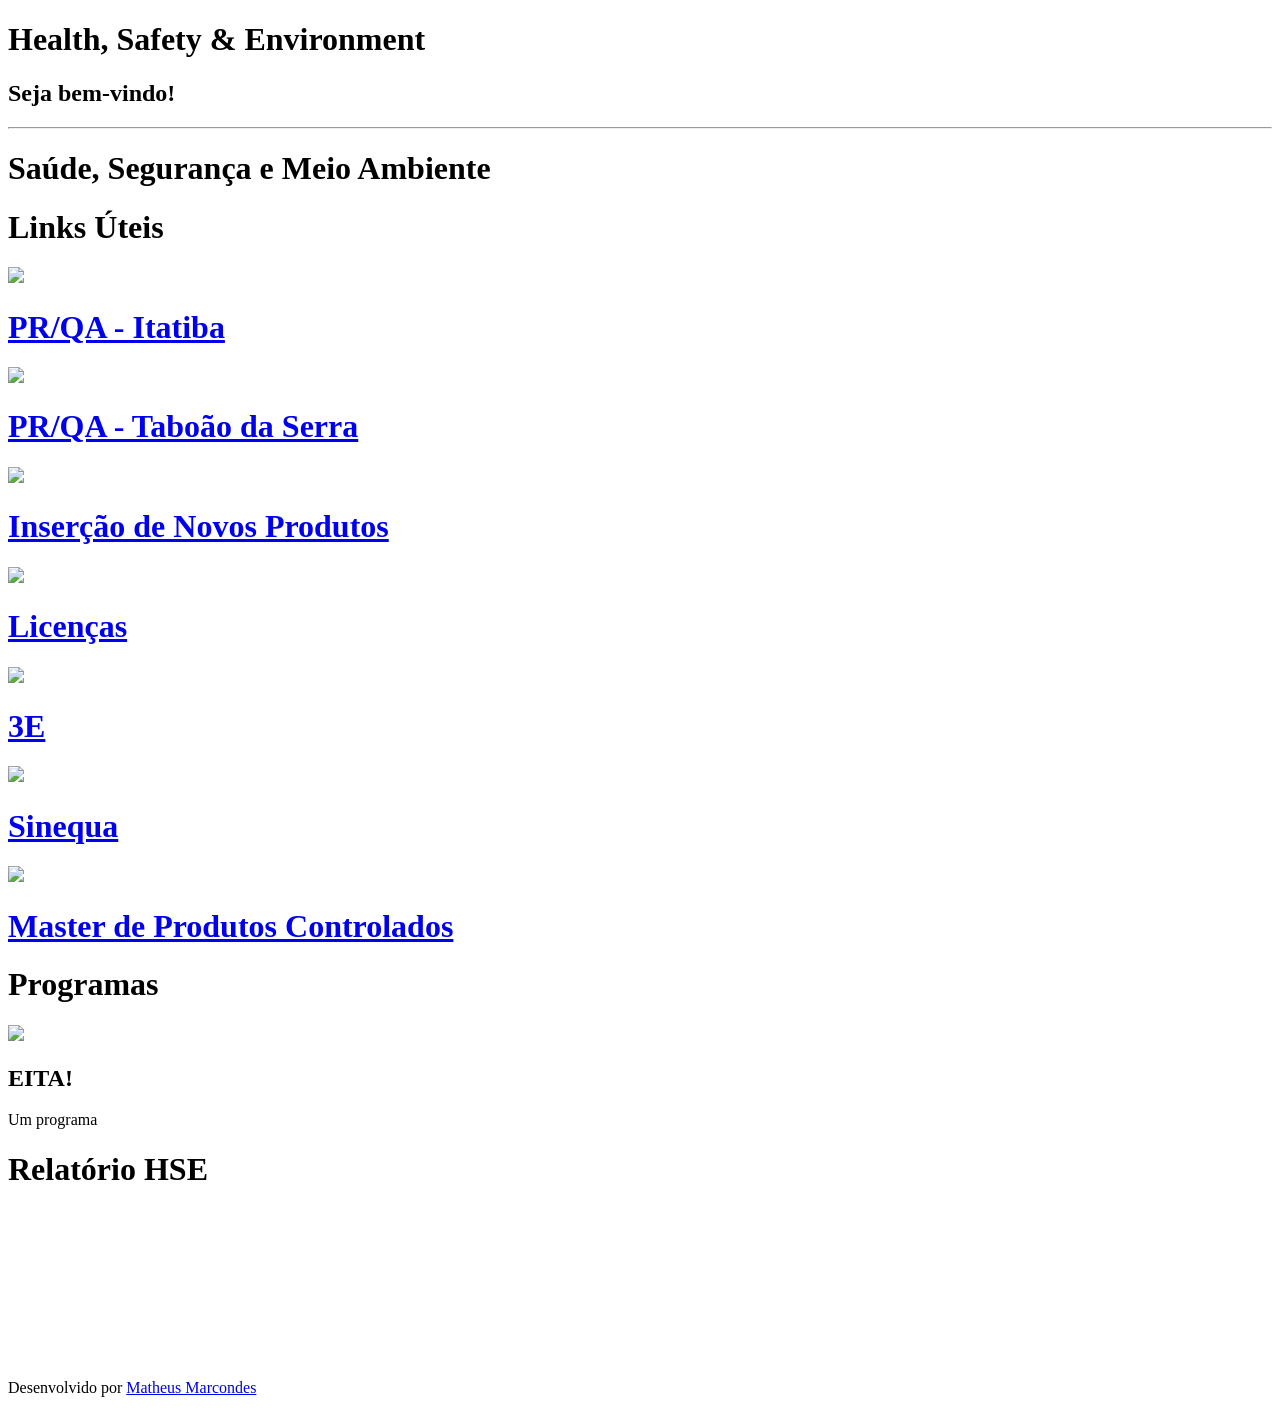
==== commit 04ef06cd: "v0.2.7 - Alteração dos links" ====
--- a/index.html
+++ b/index.html
@@ -7,9 +7,9 @@
     <link rel="preconnect" href="https://fonts.googleapis.com">
     <link rel="preconnect" href="https://fonts.gstatic.com" crossorigin>
     <link href="https://fonts.googleapis.com/css2?family=Clarity+City:ital,wght@0,100..900;1,100..900&family=Poppins:ital,wght@0,100;0,200;0,300;0,400;0,500;0,600;0,700;0,800;0,900;1,100;1,200;1,300;1,400;1,500;1,600;1,700;1,800;1,900&display=swap" rel="stylesheet">
-    <link rel="stylesheet" href="/src/pages/HomePage/style.css">
-    <link rel="stylesheet" href="/src/pages/HomePage/responsive.css">
-    <link rel="icon" type="image/png" href="/src/assets/images/logo_hse.png">
+    <link rel="stylesheet" href="/site_hse/src/pages/HomePage/style.css">
+    <link rel="stylesheet" href="/site_hse/src/pages/HomePage/responsive.css">
+    <link rel="icon" type="image/png" href="/site_hse/src/assets/images/logo_hse.png">
 </head>
 <body>
     <header>
@@ -24,31 +24,31 @@
         <h1 class="section-title">Links Úteis</h1>
         <div class="links-cards">
             <a href="https://forms.cloud.microsoft/e/L7dKYG1pwm" target="_blank" class="links-card">
-                <img src="/src/assets/images/logo_prqa.png">
+                <img/site_hse src="/site_hse/src/assets/images/logo_prqa.png">
                 <h1>PR/QA - Itatiba</h1>
             </a>
             <a href="https://forms.cloud.microsoft/e/dwc0zcPEaL" target="_blank" class="links-card">
-                <img src="/src/assets/images/logo_prqa.png">
+                <img/site_hse src="/site_hse/src/assets/images/logo_prqa.png">
                 <h1>PR/QA - Taboão da Serra</h1>
             </a>
             <a href="https://forms.cloud.microsoft/e/CfNPW2Napr" target="_blank" class="links-card">
-                <img src="/src/assets/images/logo_inp.png">
+                <img/site_hse src="/site_hse/src/assets/images/logo_inp.png">
                 <h1>Inserção de Novos Produtos</h1>
             </a>
             <a href="https://forms.cloud.microsoft/e/L7dKYG1pwm" target="_blank" class="links-card">
-                <img src="/src/assets/images/logo_licencas.png">
+                <img/site_hse src="/site_hse/src/assets/images/logo_licencas.png">
                 <h1>Licenças</h1>
             </a>
             <a href="https://www.3eonline.com/EeeOnlinePortal/DesktopDefault.aspx?id=Jy52mnVdd4WBpDarqXwodXyfDGWy%2beAU7Fzj81KNs%2fjz%2bsRrmECs1EHOkLcwfb%2bx" target="_blank" class="links-card">
-                <img src="/src/assets/images/logo_3e.png">
+                <img/site_hse src="/site_hse/src/assets/images/logo_3e.png">
                 <h1>3E</h1>
             </a>
             <a href="https://ehs-search.syensqo.com/" target="_blank" class="links-card">
-                <img src="/src/assets/images/logo_sinequa.png">
+                <img/site_hse src="/site_hse/src/assets/images/logo_sinequa.png">
                 <h1>Sinequa</h1>
             </a>
             <a href="https://syensqosa.sharepoint.com/:x:/r/sites/shdqhsescogbunovecare/_layouts/15/Doc.aspx?sourcedoc=%7BED63D0A7-4A77-4D66-B6D5-D0A7951C6462%7D&file=Master%20Produtos%20Controlados%20(QSSB%20e%20EQMP).xlsx&action=default&mobileredirect=true&wdwpf=doclib-c" target="_blank" class="links-card">
-                <img src="/src/assets/images/logo_prod.png">
+                <img/site_hse src="/site_hse/src/assets/images/logo_prod.png">
                 <h1>Master de Produtos Controlados</h1>
             </a>
         </div>
@@ -57,7 +57,7 @@
         <h1 class="section-title">Programas</h1>
         <div class="programas-list">
             <nav>
-                <img src="/src/assets/images/logo_hse.png">
+                <img/site_hse src="/site_hse/src/assets/images/logo_hse.png">
             </nav>
             <article>
                 <h1>EITA!</h1>
@@ -70,7 +70,7 @@
         <div class="powerbi-container">
         <iframe 
             title="Relatório HSE"
-            src="https://app.powerbi.com/reportEmbed?reportId=7e773b00-dde0-43b1-b77f-4002ed0ff20a&autoAuth=true&ctid=5e60f7a7-d410-4d38-b875-93ca12adc30e&filterPaneEnabled=false&navContentPaneEnabled=false" 
+           /site_hse src="https://app.powerbi.com/reportEmbed?reportId=7e773b00-dde0-43b1-b77f-4002ed0ff20a&autoAuth=true&ctid=5e60f7a7-d410-4d38-b875-93ca12adc30e&filterPaneEnabled=false&navContentPaneEnabled=false" 
             frameborder="0" 
             allowFullScreen="true">
         </iframe>
@@ -79,6 +79,6 @@
     <footer>
         <p>Desenvolvido por <a href="https://linkedin.com/in/matheus-marcondes-a8a6bb2a3" target="_blank">Matheus Marcondes</a></p>
     </footer>
-    <script src="/src/pages/HomePage/script.js"></script>
+    <script/site_hse src="/site_hse/src/pages/HomePage/script.js"></script>
 </body>
 </html>
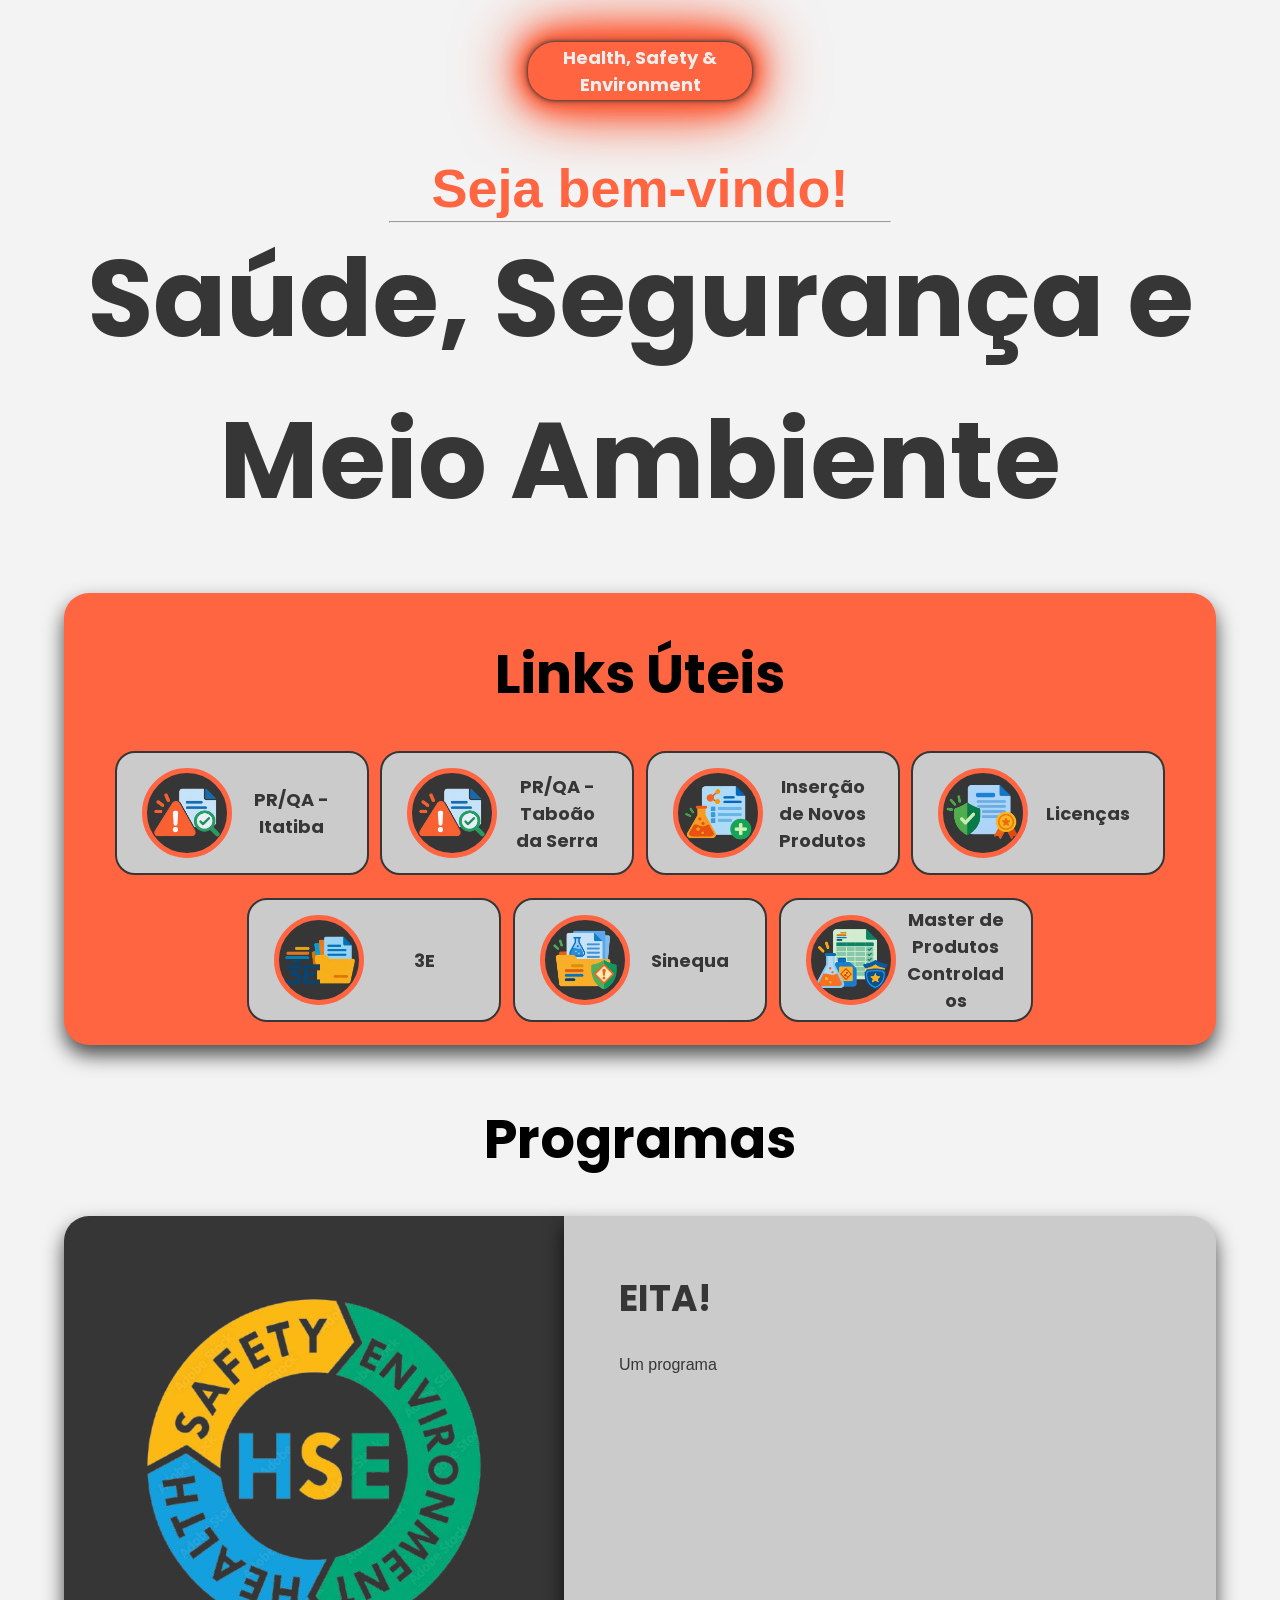
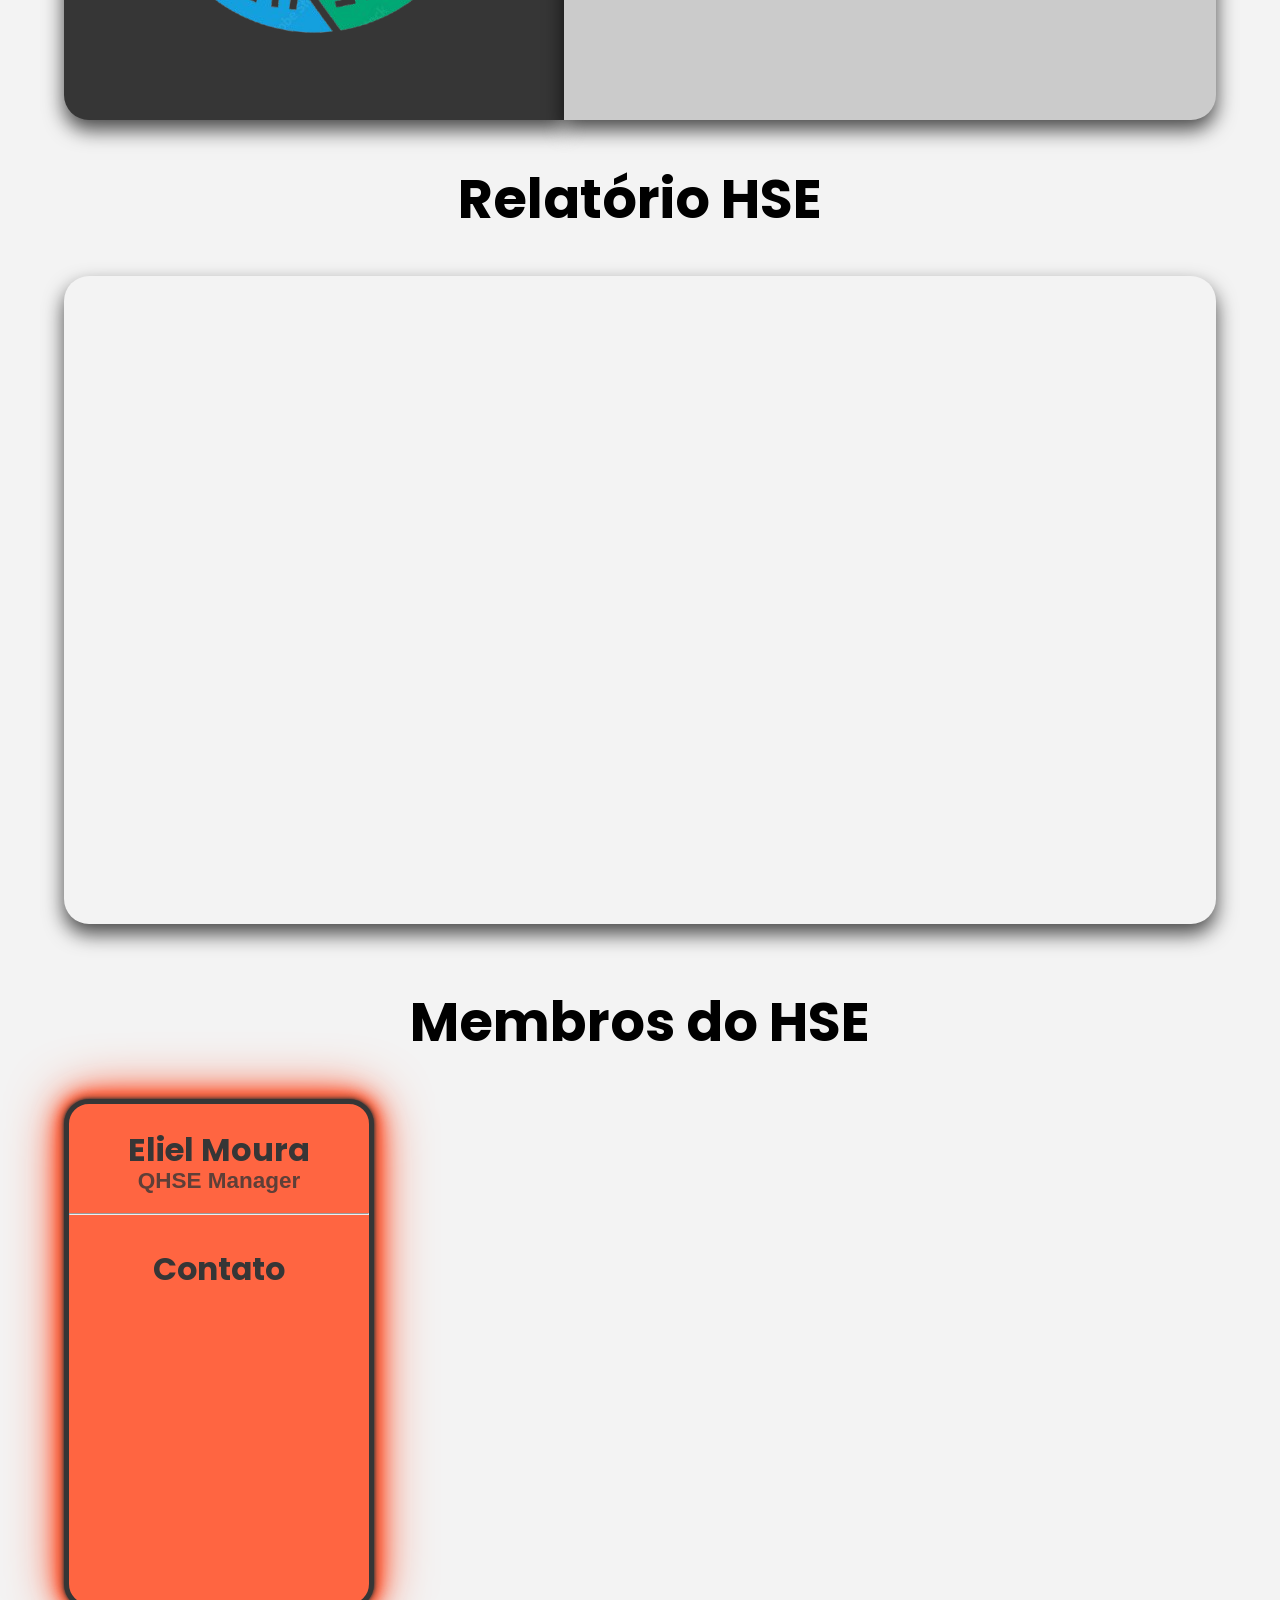
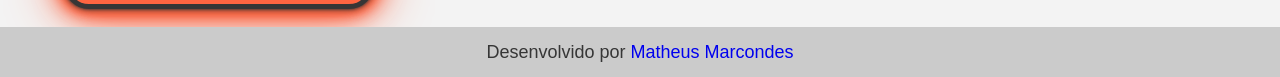
==== commit af662c51: "v0.3.1 - Inicio da seção de Membros, sendo feito o card e seus titúlos, além de alterações de tamanh" ====
--- a/index.html
+++ b/index.html
@@ -7,9 +7,9 @@
     <link rel="preconnect" href="https://fonts.googleapis.com">
     <link rel="preconnect" href="https://fonts.gstatic.com" crossorigin>
     <link href="https://fonts.googleapis.com/css2?family=Clarity+City:ital,wght@0,100..900;1,100..900&family=Poppins:ital,wght@0,100;0,200;0,300;0,400;0,500;0,600;0,700;0,800;0,900;1,100;1,200;1,300;1,400;1,500;1,600;1,700;1,800;1,900&display=swap" rel="stylesheet">
-    <link rel="stylesheet" href="/site_hse/src/pages/HomePage/style.css">
-    <link rel="stylesheet" href="/site_hse/src/pages/HomePage/responsive.css">
-    <link rel="icon" type="image/png" href="/site_hse/src/assets/images/logo_hse.png">
+    <link rel="stylesheet" href="/src/pages/HomePage/style.css">
+    <link rel="stylesheet" href="/src/pages/HomePage/responsive.css">
+    <link rel="icon" type="image/png" href="/src/assets/images/logo_hse.png">
 </head>
 <body>
     <header>
@@ -24,31 +24,31 @@
         <h1 class="section-title">Links Úteis</h1>
         <div class="links-cards">
             <a href="https://forms.cloud.microsoft/e/L7dKYG1pwm" target="_blank" class="links-card">
-                <img/site_hse src="/site_hse/src/assets/images/logo_prqa.png">
+                <img/site_hse src="/src/assets/images/logo_prqa.png">
                 <h1>PR/QA - Itatiba</h1>
             </a>
             <a href="https://forms.cloud.microsoft/e/dwc0zcPEaL" target="_blank" class="links-card">
-                <img/site_hse src="/site_hse/src/assets/images/logo_prqa.png">
+                <img/site_hse src="/src/assets/images/logo_prqa.png">
                 <h1>PR/QA - Taboão da Serra</h1>
             </a>
             <a href="https://forms.cloud.microsoft/e/CfNPW2Napr" target="_blank" class="links-card">
-                <img/site_hse src="/site_hse/src/assets/images/logo_inp.png">
+                <img/site_hse src="/src/assets/images/logo_inp.png">
                 <h1>Inserção de Novos Produtos</h1>
             </a>
             <a href="https://forms.cloud.microsoft/e/L7dKYG1pwm" target="_blank" class="links-card">
-                <img/site_hse src="/site_hse/src/assets/images/logo_licencas.png">
+                <img/site_hse src="/src/assets/images/logo_licencas.png">
                 <h1>Licenças</h1>
             </a>
             <a href="https://www.3eonline.com/EeeOnlinePortal/DesktopDefault.aspx?id=Jy52mnVdd4WBpDarqXwodXyfDGWy%2beAU7Fzj81KNs%2fjz%2bsRrmECs1EHOkLcwfb%2bx" target="_blank" class="links-card">
-                <img/site_hse src="/site_hse/src/assets/images/logo_3e.png">
+                <img/site_hse src="/src/assets/images/logo_3e.png">
                 <h1>3E</h1>
             </a>
             <a href="https://ehs-search.syensqo.com/" target="_blank" class="links-card">
-                <img/site_hse src="/site_hse/src/assets/images/logo_sinequa.png">
+                <img/site_hse src="/src/assets/images/logo_sinequa.png">
                 <h1>Sinequa</h1>
             </a>
             <a href="https://syensqosa.sharepoint.com/:x:/r/sites/shdqhsescogbunovecare/_layouts/15/Doc.aspx?sourcedoc=%7BED63D0A7-4A77-4D66-B6D5-D0A7951C6462%7D&file=Master%20Produtos%20Controlados%20(QSSB%20e%20EQMP).xlsx&action=default&mobileredirect=true&wdwpf=doclib-c" target="_blank" class="links-card">
-                <img/site_hse src="/site_hse/src/assets/images/logo_prod.png">
+                <img/site_hse src="/src/assets/images/logo_prod.png">
                 <h1>Master de Produtos Controlados</h1>
             </a>
         </div>
@@ -57,7 +57,7 @@
         <h1 class="section-title">Programas</h1>
         <div class="programas-list">
             <nav>
-                <img/site_hse src="/site_hse/src/assets/images/logo_hse.png">
+                <img/site_hse src="/src/assets/images/logo_hse.png">
             </nav>
             <article>
                 <h1>EITA!</h1>
@@ -76,9 +76,19 @@
         </iframe>
         </div>
     </div>
+    <div class="membros">
+        <h1 class="section-title">Membros do HSE</h1>
+        <div class="membros-list">
+            <div class="membros-card">
+                <h1>Eliel Moura</h1>
+                <h2>QHSE Manager</h2><hr>
+                <p>Contato</p>
+            </div>
+        </div>
+    </div>
     <footer>
         <p>Desenvolvido por <a href="https://linkedin.com/in/matheus-marcondes-a8a6bb2a3" target="_blank">Matheus Marcondes</a></p>
     </footer>
-    <script/site_hse src="/site_hse/src/pages/HomePage/script.js"></script>
+    <script/site_hse src="/src/pages/HomePage/script.js"></script>
 </body>
 </html>
--- a/src/pages/HomePage/style.css
+++ b/src/pages/HomePage/style.css
@@ -0,0 +1,311 @@
+:root {
+    --var-bg-color: #f3f3f3;
+    --var-text-color: #363636;
+    --var-contrast-color: #cbcbcb;
+    --var-main-color: #FF6541;
+    --var-base-font: 'Poppins', sans-serif;
+    --var-sub-font: 'Clarity City', sans-serif;
+    color-scheme: light dark;
+}
+
+@media (prefers-color-scheme: dark) {
+    :root {
+        --var-bg-color: #252525;
+        --var-text-color: #eeeeee;
+        --var-contrast-color: #474747;
+    }
+}
+
+body {
+    margin: 0;
+    background: var(--var-bg-color);
+}
+
+header {
+    margin: 30px;
+    display: flex;
+    justify-content: center;
+    font-size: 1vh;
+    opacity: 0;
+    transform: translateY(-30px);
+    transition: opacity 0.7s ease-out, transform 0.7s ease-out;
+    .header-title {
+        width: 300px;
+        text-align: center;
+        font-family: var(--var-base-font);
+        background: var(--var-main-color);
+        color: #eeeeee;
+        border: 2px solid var(--var-main-color);
+        border-radius: 3vh;
+        box-shadow: 
+                /* Brilho interno/fino (mesma cor do texto ou tom claro) */
+                0 0 3px var(--var-text-color),
+                0 0 7px var(--var-text-color),
+                /* Brilho médio (cor principal do neon - ex: Rosa/Neon Pink) */
+                0 0 12px var(--var-main-color),
+                0 0 18px var(--var-main-color),
+                0 0 25px var(--var-main-color),
+                /* Brilho expandido profundo (tom ligeiramente mais escuro para espalhar a luz) */
+                0 0 35px #fd4a22,
+                0 0 55px #fd4a22,
+                0 0 75px #fd4a22;
+    }
+}
+
+header.visible {
+    opacity: 1;
+    transform: translateY(0);
+}
+
+.welcome-section {
+    text-align: center;
+    opacity: 0;
+    transform: translateY(-30px);
+    transition: opacity 0.7s ease-out, transform 0.7s ease-out;
+    hr {
+        width: 500px;
+    }
+    h1 {
+        font-family: var(--var-base-font);
+        font-size: 12vh;
+        color: var(--var-text-color);
+        margin: -1% 20px;
+    }
+    h2 {
+        font-family: var(--var-sub-font);
+        font-size: 6vh;
+        color: var(--var-main-color);
+        margin-bottom: -0.5%;
+    }
+}
+
+.welcome-section.visible {
+    opacity: 1;
+    transform: translateY(0);
+}
+
+.section-title {
+        font-family: var(--var-base-font);
+        text-align: center;
+        font-size: 6vh;
+}
+
+.links-rapidos {
+    margin: 5% 5% 1% 5%;
+    padding-top: 5px;
+    display: inline-flexbox;
+    justify-content: center;
+    align-items: center;
+    background: var(--var-main-color);
+    border-radius: 25px;
+    box-shadow: 0 10px 20px rgba(0,0,0,.7);
+    opacity: 0;
+    transform: translateY(-30px);
+    transition: opacity 0.7s ease-out, transform 0.7s ease-out;
+    .links-cards {
+        display: flex;
+        flex-wrap: wrap;
+        justify-content: center;
+        gap: 1%;
+        .links-card {
+            font-family: var(--var-base-font);
+            display: flex;
+            justify-content: center;
+            align-items: center;
+            text-align: center;
+            width: 250px;
+            height: 120px;
+            margin-bottom: 2%;
+            font-weight: 700;
+            color: var(--var-text-color);
+            background: var(--var-contrast-color);
+            border: 2px solid var(--var-text-color);
+            border-radius: 20px;
+            text-decoration: none;
+            gap: 10px;
+            transition: 0.3s ease;
+            img {
+                width: 80px;
+                background: var(--var-text-color);
+                border: 5px solid var(--var-main-color);
+                border-radius: 50%;
+                transition: 0.3s ease;
+            }
+            h1 {
+                font-size: 1.5vh;
+                max-width: 100px;
+                width: 100%;
+                text-wrap: wrap;
+                word-break: break-word;
+            }
+        }
+        .links-card:hover {
+            background: var(--var-text-color);
+            color: var(--var-contrast-color);
+            border-color: var(--var-contrast-color);
+            img {
+                width: 90px;
+                background: var(--var-contrast-color);
+            }
+        }
+    }
+}
+
+.links-rapidos.visible {
+    opacity: 1;
+    transform: translateY(0);
+}
+
+.programas {
+    margin: 0 5%;
+    padding-top: 5px;
+    display: inline-flexbox;
+    justify-content: center;
+    align-items: center;
+    opacity: 0;
+    transform: translateY(-30px);
+    transition: opacity 0.7s ease-out, transform 0.7s ease-out;
+    .programas-list {
+        display: flex;
+        nav {
+            flex: 1;
+            background: var(--var-text-color);
+            border-radius: 25px 0 0 25px;
+            box-shadow: 0 10px 20px rgba(0,0,0,.7);
+        }
+        article {
+            flex: 4;
+            background: var(--var-contrast-color);
+            border-radius: 0 25px 25px 0;
+            padding: 25px 55px;
+            color: var(--var-text-color);
+            box-shadow: 0 10px 20px rgba(0,0,0,.7);
+            h1 {
+                font-family: var(--var-base-font);
+                font-weight: 700;
+                font-size: 4vh;
+            }
+            p {
+                font-family: var(--var-sub-font);
+            }
+        }
+    }
+}
+
+.programas.visible {
+  opacity: 1;
+  transform: translateY(0);
+}
+
+.report {
+    margin: 3% 5% 1% 5%;
+    display: inline-flexbox;
+    justify-content: center;
+    align-items: center;
+    opacity: 0;
+    transform: translateY(-30px);
+    transition: opacity 0.7s ease-out, transform 0.7s ease-out;
+    .powerbi-container {
+        width:min(100%,1400px);
+        margin:auto;
+        iframe {
+            aspect-ratio: 16/9;
+            width: 100%;
+            border:none;
+            border-radius:25px;
+            box-shadow: 0 10px 20px rgba(0,0,0,.7);
+        }
+    }
+}
+
+.report.visible {
+  opacity: 1;
+  transform: translateY(0);
+}
+
+.membros {
+    margin: 0 5%;
+    padding-top: 5px;
+    display: inline-flexbox;
+    justify-content: center;
+    align-items: center;
+    opacity: 0;
+    transform: translateY(-30px);
+    transition: opacity 0.7s ease-out, transform 0.7s ease-out;
+    .membros-list {
+        display: flex;
+        .membros-card {
+            display: inline-flexbox;
+            justify-content: center;
+            align-items: center;
+            text-align:center;
+            background: var(--var-main-color);
+            width: min(100%, 300px);
+            height: 500px;
+            border: 5px solid var(--var-text-color);
+            border-radius: 25px;
+            box-shadow: 
+                /* Brilho interno/fino (mesma cor do texto ou tom claro) */
+                0 0 3px var(--var-text-color),
+                0 0 7px var(--var-text-color),
+                /* Brilho médio (cor principal do neon - ex: Rosa/Neon Pink) */
+                0 0 9px var(--var-main-color),
+                0 0 11px var(--var-main-color),
+                0 0 16px var(--var-main-color),
+                /* Brilho expandido profundo (tom ligeiramente mais escuro para espalhar a luz) */
+                0 0 20px #fd4a22,
+                0 0 30px #fd4a22,
+                0 0 55px #fd4a22;
+            h1 {
+                font-family: var(--var-base-font);
+                color: var(--var-text-color);
+                max-width: 300px;
+                width: 100%;
+                text-wrap: wrap;
+                word-break: break-word;
+            }
+            h2 {
+                font-family: var(--var-sub-font);
+                color: var(--var-text-color);
+                opacity: 0.8;
+                font-size: 2.5vh;
+                margin-top: -3vh;
+            }
+            p {
+                font-family: var(--var-base-font);
+                color: var(--var-text-color);
+                font-size: 3.5vh;
+                font-weight: 700;
+            }
+        }
+    }
+}
+
+.membros.visible {
+    opacity: 1;
+    transform: translateY(0);
+}
+
+footer {
+    text-align: center;
+    font-family: var(--var-base-font);
+    background: var(--var-contrast-color);
+    height: 50px;
+    line-height: 50px;
+    bottom: 0;
+    opacity: 0;
+    transform: translateY(-30px);
+    transition: opacity 0.7s ease-out, transform 0.7s ease-out;
+    p {
+        font-size: 2vh;
+        color: var(--var-text-color);
+    }
+    a {
+        text-decoration: none;
+    }
+}
+
+footer.visible {
+  opacity: 1;
+  transform: translateY(0);
+}
--- a/src/pages/HomePage/responsive.css
+++ b/src/pages/HomePage/responsive.css
@@ -0,0 +1,237 @@
+/*@media screen and (max-width: 1300px) {
+    header {
+        .header-title {
+            width: 400px;
+        }
+    }
+    .links-rapidos .links-cards .links-card h1 {
+        font-size: 1.5vh;
+    }
+}
+
+@media screen and (max-width: 1200px) {
+    header {
+        margin: 25px;
+        font-size: 1vh;
+        .header-title {
+            width: 400px;
+        }
+    }
+    .welcome-section {
+        hr {
+            width: 325px;
+        }
+        h1 {
+            font-size: 12vh
+        }
+        h2 {
+            font-size: 6vh
+        }
+    }
+    .links-rapidos {
+        .links-cards {
+            text-align: center;
+            display: flex;
+            flex-wrap: wrap;
+            justify-content: center;
+            align-items: center;
+            gap: 10px;
+            .links-card {
+                width: 300px;
+                height: 180px;
+                text-align: center;
+                img {
+                    width: 120px;
+                    margin: 15px 0;
+                }
+                h1 {
+                    font-size: 1.5vh;
+                    max-width: 120px;
+                    width: 100%;
+                }
+            }
+            .links-card:hover {
+                img {
+                    width: 160px;
+                }
+            }
+        }
+    }
+    .programas {
+        .programas-list {
+            display: inline-block;
+            justify-content: center;
+            align-items: center;
+            text-align: center;
+            nav {
+                border-radius: 25px 25px 0 0;
+                img {
+                    width:min(100%, 1200px);
+                    margin:auto;
+                }
+            }
+            article {
+                border-radius: 0 0 25px 25px;
+            }
+        }
+    }
+}
+
+*/
+@media screen and (max-width: 1500px) {
+    header {
+        .header-title {
+            width: 220px;
+        }
+    }
+    .links-rapidos {
+        .links-cards {
+            .links-card {
+                h1 {
+                    font-size: 2vh;
+                }
+            }
+        }
+    }
+}
+
+@media screen and (max-width: 720px) {
+    header {
+        margin: 25px;
+        font-size: 1vh;
+        .header-title {
+            width: 300px;
+        }
+    }
+    .welcome-section {
+        hr {
+            width: 300px;
+        }
+        h1 {
+            font-size: 6vh;
+        }
+        h2 {
+            font-size: 4vh;
+        }
+    }
+    .links-rapidos {
+        margin: 5% 3%;
+        .links-cards {
+            display: inline-block;
+            justify-content: center;
+            align-items: center;
+            text-align: center;
+            .links-card {
+                display: inline-block;
+                width: 350px;
+                height: 320px;
+                img {
+                    width: 150px;
+                    margin: 15px 0;
+                }
+                h1 {
+                    font-size: 3vh;
+                    max-width: none;
+                    width: auto;
+                }
+            }
+            .links-card:hover {
+                img {
+                    width: 160px;
+                }
+            }
+        }
+    }
+    .programas {
+        .programas-list {
+            display: inline-block;
+            justify-content: center;
+            align-items: center;
+            text-align: center;
+            nav {
+                border-radius: 25px 25px 0 0;
+                img {
+                    width:min(100%,720px);
+                    margin:auto;
+                }
+            }
+            article {
+                border-radius: 0 0 25px 25px;
+            }
+        }
+    }
+    .report {
+        display: none;
+    }
+}
+
+@media screen and (max-width: 376px) {
+    header {
+        margin: 20px;
+        font-size: 1vh;
+        .header-title {
+            width: 250px;
+        }
+    }
+    .welcome-section {
+        hr {
+            width: 225px;
+        }
+        h1 {
+            font-size: 6vh;
+        }
+        h2 {
+            font-size: 4vh;
+        }
+    }
+    .links-rapidos {
+        margin: 5% 3%;
+        .links-cards {
+            display: flexbox;
+            justify-content: center;
+            align-items: center;
+            text-align: center;
+            .links-card {
+                display: inline-block;
+                width: 250px;
+                height: 250px;
+                gap: 0;
+                img {
+                    width: 120px;
+                    margin: 15px 0;
+                }
+                h1 {
+                    font-size: 3vh;
+                    max-width: none;
+                    width: auto;
+                }
+            }
+            .links-card:hover {
+                img {
+                    width: 130px;
+                }
+            }
+        }
+    }
+    .programas {
+        .programas-list {
+            display: inline-block;
+            justify-content: center;
+            align-items: center;
+            text-align: center;
+            nav {
+                border-radius: 25px 25px 0 0;
+                img {
+                    width:min(100%,376px);
+                    margin:auto;
+                }
+            }
+            article {
+                border-radius: 0 0 25px 25px;
+            }
+        }
+    }
+    .report {
+        display: none;
+    }
+}
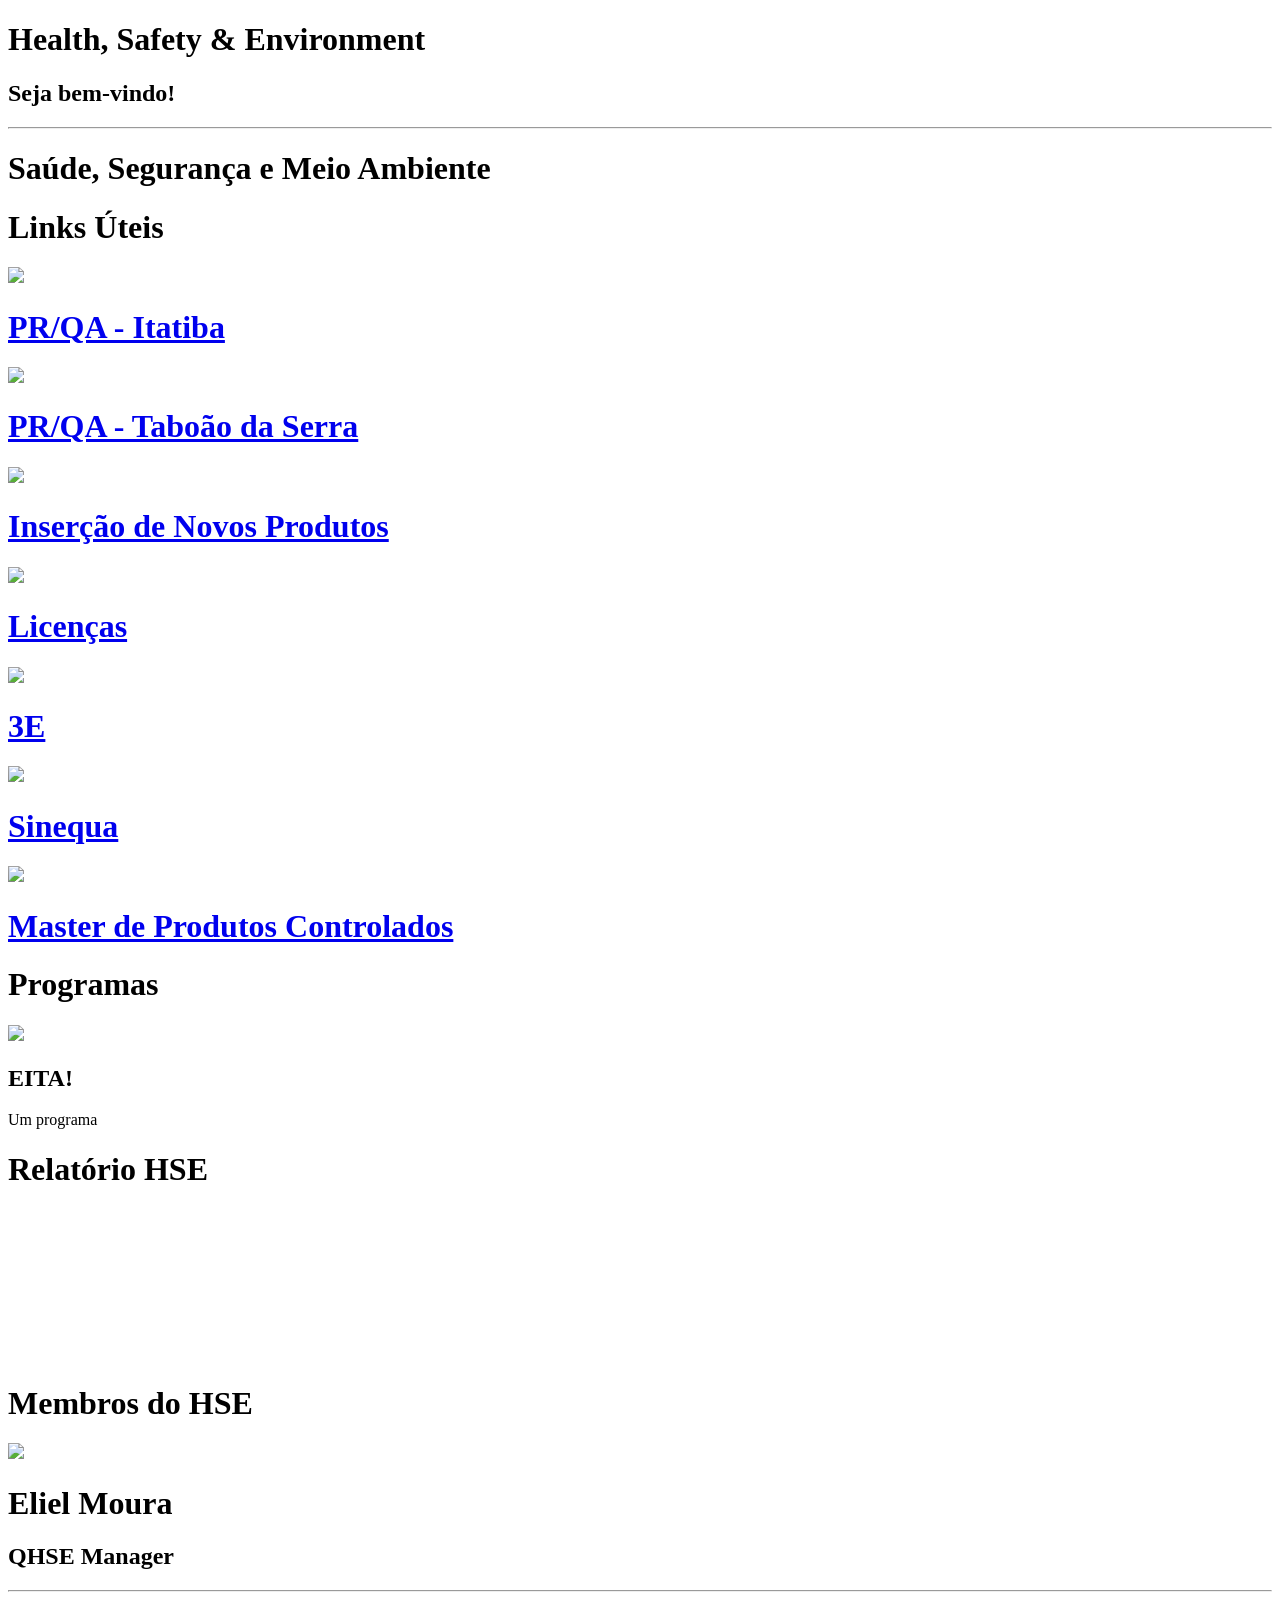
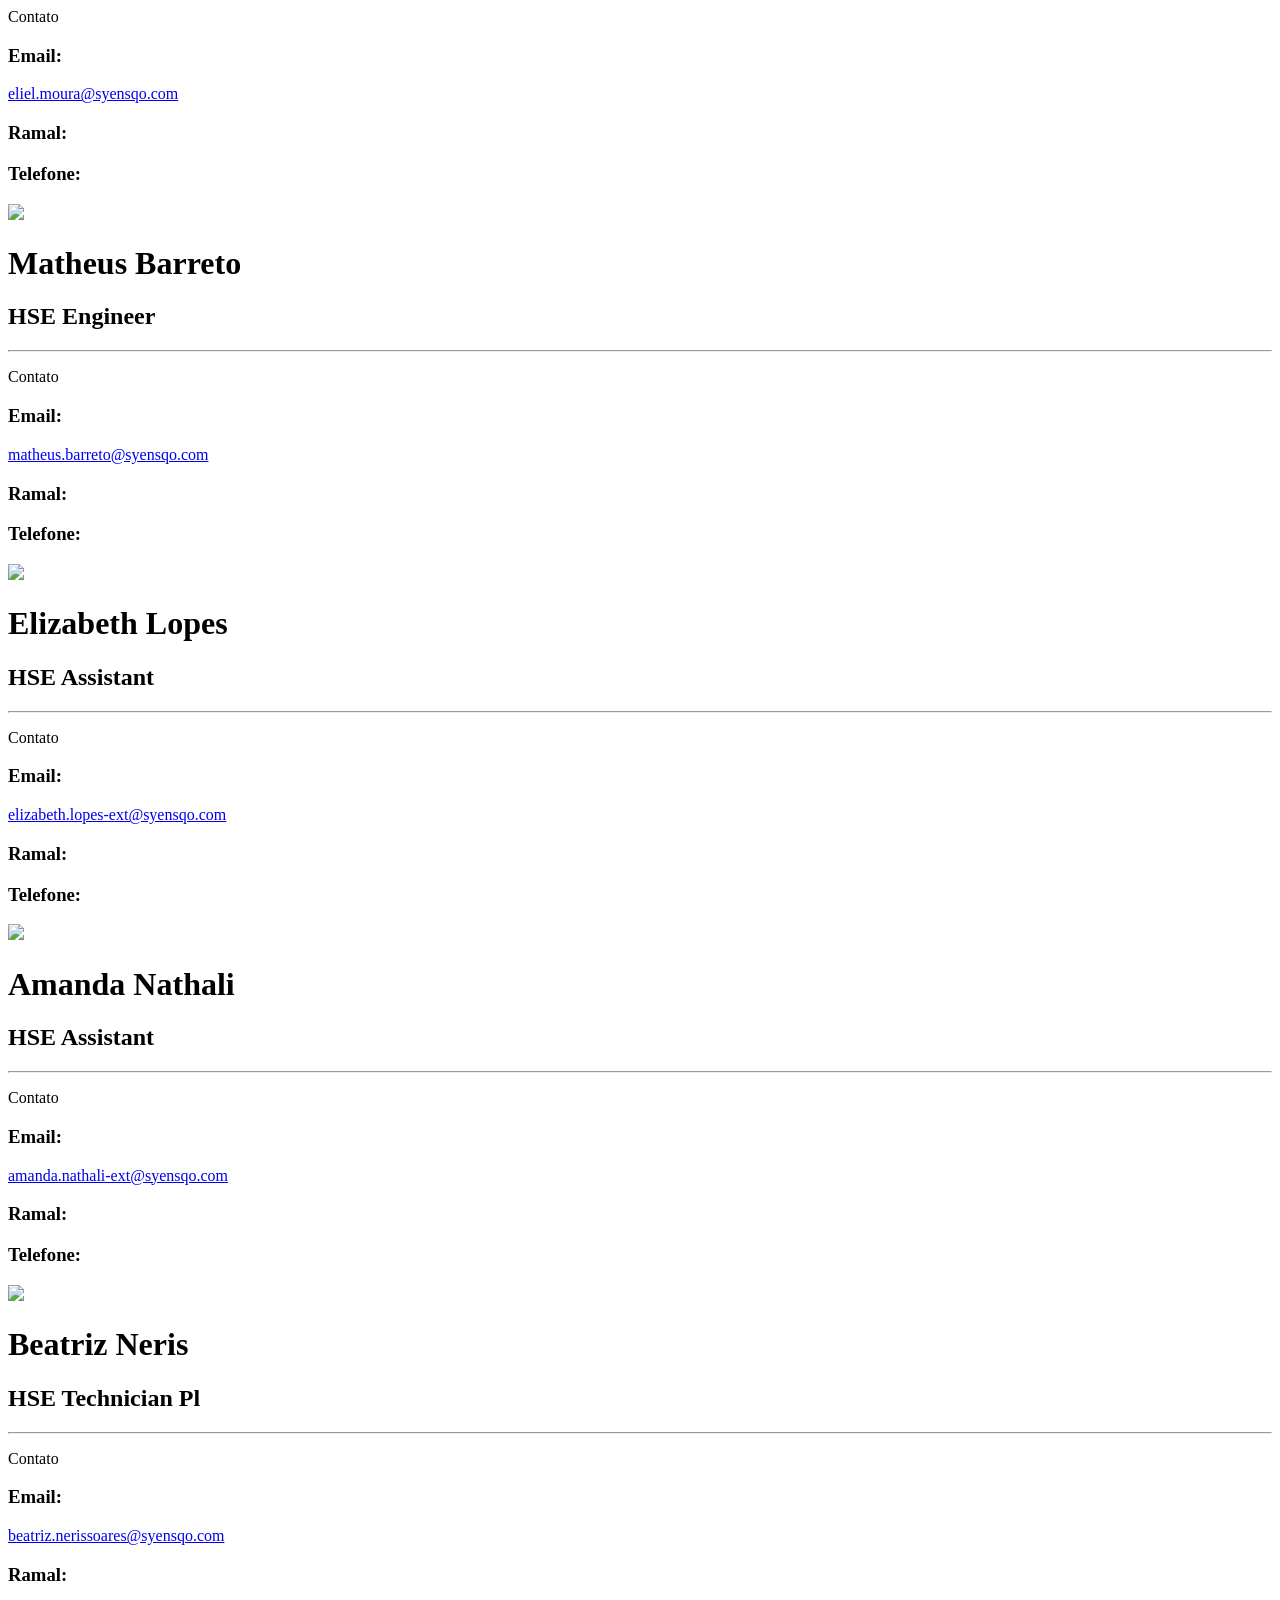
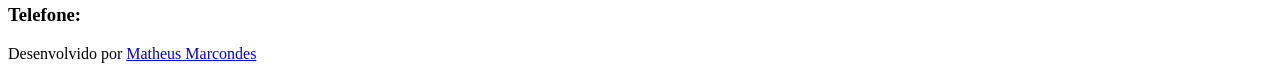
==== commit 339b527a: "v0.3.2 - Desenvolvido os cards dos membros do HSE, sem responsividade" ====
--- a/index.html
+++ b/index.html
@@ -7,9 +7,9 @@
     <link rel="preconnect" href="https://fonts.googleapis.com">
     <link rel="preconnect" href="https://fonts.gstatic.com" crossorigin>
     <link href="https://fonts.googleapis.com/css2?family=Clarity+City:ital,wght@0,100..900;1,100..900&family=Poppins:ital,wght@0,100;0,200;0,300;0,400;0,500;0,600;0,700;0,800;0,900;1,100;1,200;1,300;1,400;1,500;1,600;1,700;1,800;1,900&display=swap" rel="stylesheet">
-    <link rel="stylesheet" href="/src/pages/HomePage/style.css">
-    <link rel="stylesheet" href="/src/pages/HomePage/responsive.css">
-    <link rel="icon" type="image/png" href="/src/assets/images/logo_hse.png">
+    <link rel="stylesheet" href="/site_hse/src/pages/HomePage/style.css">
+    <link rel="stylesheet" href="/site_hse/src/pages/HomePage/responsive.css">
+    <link rel="icon" type="image/png" href="/site_hse/src/assets/images/logo_hse.png">
 </head>
 <body>
     <header>
@@ -24,31 +24,31 @@
         <h1 class="section-title">Links Úteis</h1>
         <div class="links-cards">
             <a href="https://forms.cloud.microsoft/e/L7dKYG1pwm" target="_blank" class="links-card">
-                <img/site_hse src="/src/assets/images/logo_prqa.png">
+                <img/site_hse src="/site_hse/src/assets/images/logo_prqa.png">
                 <h1>PR/QA - Itatiba</h1>
             </a>
             <a href="https://forms.cloud.microsoft/e/dwc0zcPEaL" target="_blank" class="links-card">
-                <img/site_hse src="/src/assets/images/logo_prqa.png">
+                <img/site_hse src="/site_hse/src/assets/images/logo_prqa.png">
                 <h1>PR/QA - Taboão da Serra</h1>
             </a>
             <a href="https://forms.cloud.microsoft/e/CfNPW2Napr" target="_blank" class="links-card">
-                <img/site_hse src="/src/assets/images/logo_inp.png">
+                <img/site_hse src="/site_hse/src/assets/images/logo_inp.png">
                 <h1>Inserção de Novos Produtos</h1>
             </a>
             <a href="https://forms.cloud.microsoft/e/L7dKYG1pwm" target="_blank" class="links-card">
-                <img/site_hse src="/src/assets/images/logo_licencas.png">
+                <img/site_hse src="/site_hse/src/assets/images/logo_licencas.png">
                 <h1>Licenças</h1>
             </a>
             <a href="https://www.3eonline.com/EeeOnlinePortal/DesktopDefault.aspx?id=Jy52mnVdd4WBpDarqXwodXyfDGWy%2beAU7Fzj81KNs%2fjz%2bsRrmECs1EHOkLcwfb%2bx" target="_blank" class="links-card">
-                <img/site_hse src="/src/assets/images/logo_3e.png">
+                <img/site_hse src="/site_hse/src/assets/images/logo_3e.png">
                 <h1>3E</h1>
             </a>
             <a href="https://ehs-search.syensqo.com/" target="_blank" class="links-card">
-                <img/site_hse src="/src/assets/images/logo_sinequa.png">
+                <img/site_hse src="/site_hse/src/assets/images/logo_sinequa.png">
                 <h1>Sinequa</h1>
             </a>
             <a href="https://syensqosa.sharepoint.com/:x:/r/sites/shdqhsescogbunovecare/_layouts/15/Doc.aspx?sourcedoc=%7BED63D0A7-4A77-4D66-B6D5-D0A7951C6462%7D&file=Master%20Produtos%20Controlados%20(QSSB%20e%20EQMP).xlsx&action=default&mobileredirect=true&wdwpf=doclib-c" target="_blank" class="links-card">
-                <img/site_hse src="/src/assets/images/logo_prod.png">
+                <img/site_hse src="/site_hse/src/assets/images/logo_prod.png">
                 <h1>Master de Produtos Controlados</h1>
             </a>
         </div>
@@ -57,7 +57,7 @@
         <h1 class="section-title">Programas</h1>
         <div class="programas-list">
             <nav>
-                <img/site_hse src="/src/assets/images/logo_hse.png">
+                <img/site_hse src="/site_hse/src/assets/images/logo_hse.png">
             </nav>
             <article>
                 <h1>EITA!</h1>
@@ -80,15 +80,100 @@
         <h1 class="section-title">Membros do HSE</h1>
         <div class="membros-list">
             <div class="membros-card">
+                <img src="/site_hse/src/assets/images/eliel_profile.webp">
                 <h1>Eliel Moura</h1>
                 <h2>QHSE Manager</h2><hr>
                 <p>Contato</p>
+                <div class="membros-contact">
+                    <div class="membros-contact-line">
+                        <h3>Email: </h3>
+                        <a href="mailto:eliel.moura@syensqo.com">eliel.moura@syensqo.com</a>
+                    </div>
+                    <div class="membros-contact-line">
+                        <h3>Ramal: </h3>
+                    </div>
+                    <div class="membros-contact-line">
+                        <h3>Telefone: </h3>
+                    </div>
+                </div>
+            </div>
+            <div class="membros-card">
+                <img src="/site_hse/src/assets/images/barreto_profile.webp">
+                <h1>Matheus Barreto</h1>
+                <h2>HSE Engineer</h2><hr>
+                <p>Contato</p>
+                <div class="membros-contact">
+                    <div class="membros-contact-line">
+                        <h3>Email: </h3>
+                        <a href="mailto:matheus.barreto@syensqo.com">matheus.barreto@syensqo.com</a>
+                    </div>
+                    <div class="membros-contact-line">
+                        <h3>Ramal: </h3>
+                    </div>
+                    <div class="membros-contact-line">
+                        <h3>Telefone: </h3>
+                    </div>
+                </div>
+            </div>
+            <div class="membros-card">
+                <img src="/site_hse/src/assets/images/elizabeth_profile.webp">
+                <h1>Elizabeth Lopes</h1>
+                <h2>HSE Assistant</h2><hr>
+                <p>Contato</p>
+                <div class="membros-contact">
+                    <div class="membros-contact-line">
+                        <h3>Email: </h3>
+                        <a href="mailto:elizabeth.lopes-ext@syensqo.com">elizabeth.lopes-ext@syensqo.com</a>
+                    </div>
+                    <div class="membros-contact-line">
+                        <h3>Ramal: </h3>
+                    </div>
+                    <div class="membros-contact-line">
+                        <h3>Telefone: </h3>
+                    </div>
+                </div>
+            </div>
+            <div class="membros-card">
+                <img src="/site_hse/src/assets/images/amanda_profile.webp">
+                <h1>Amanda Nathali</h1>
+                <h2>HSE Assistant</h2><hr>
+                <p>Contato</p>
+                <div class="membros-contact">
+                    <div class="membros-contact-line">
+                        <h3>Email: </h3>
+                        <a href="mailto:amanda.nathali-ext@syensqo.com">amanda.nathali-ext@syensqo.com</a>
+                    </div>
+                    <div class="membros-contact-line">
+                        <h3>Ramal: </h3>
+                    </div>
+                    <div class="membros-contact-line">
+                        <h3>Telefone: </h3>
+                    </div>
+                </div>
+            </div>
+            <div class="membros-card">
+                <img src="/site_hse/src/assets/images/beatriz_profile.webp">
+                <h1>Beatriz Neris</h1>
+                <h2>HSE Technician Pl</h2><hr>
+                <p>Contato</p>
+                <div class="membros-contact">
+                    <div class="membros-contact-line">
+                        <h3>Email: </h3>
+                        <a href="mailto:beatriz.nerissoares@syensqo.com">beatriz.nerissoares@syensqo.com</a>
+                    </div>
+                    <div class="membros-contact-line">
+                        <h3>Ramal: </h3>
+                    </div>
+                    <div class="membros-contact-line">
+                        <h3>Telefone: </h3>
+                    </div>
+                </div>
             </div>
         </div>
     </div>
     <footer>
         <p>Desenvolvido por <a href="https://linkedin.com/in/matheus-marcondes-a8a6bb2a3" target="_blank">Matheus Marcondes</a></p>
     </footer>
-    <script/site_hse src="/src/pages/HomePage/script.js"></script>
+    <script/site_hse src="/site_hse/src/pages/HomePage/script.js"></script>
 </body>
 </html>
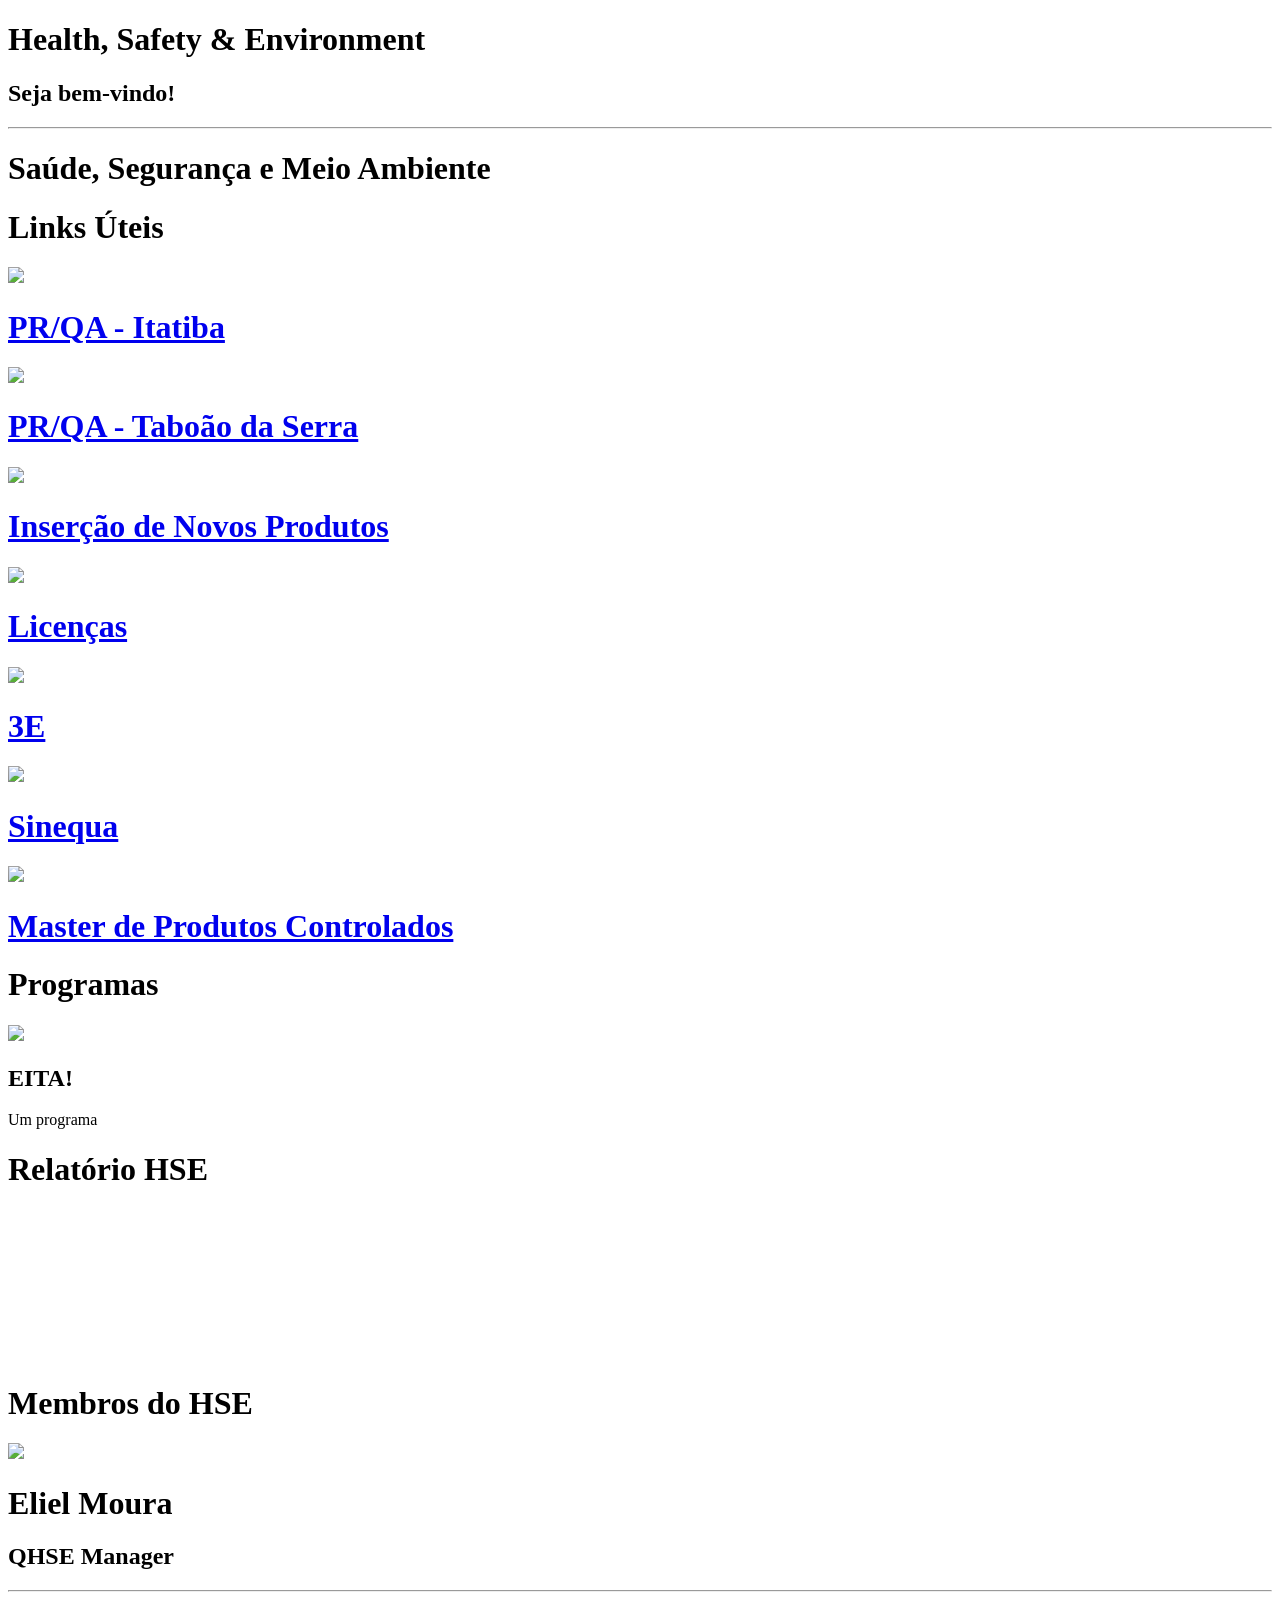
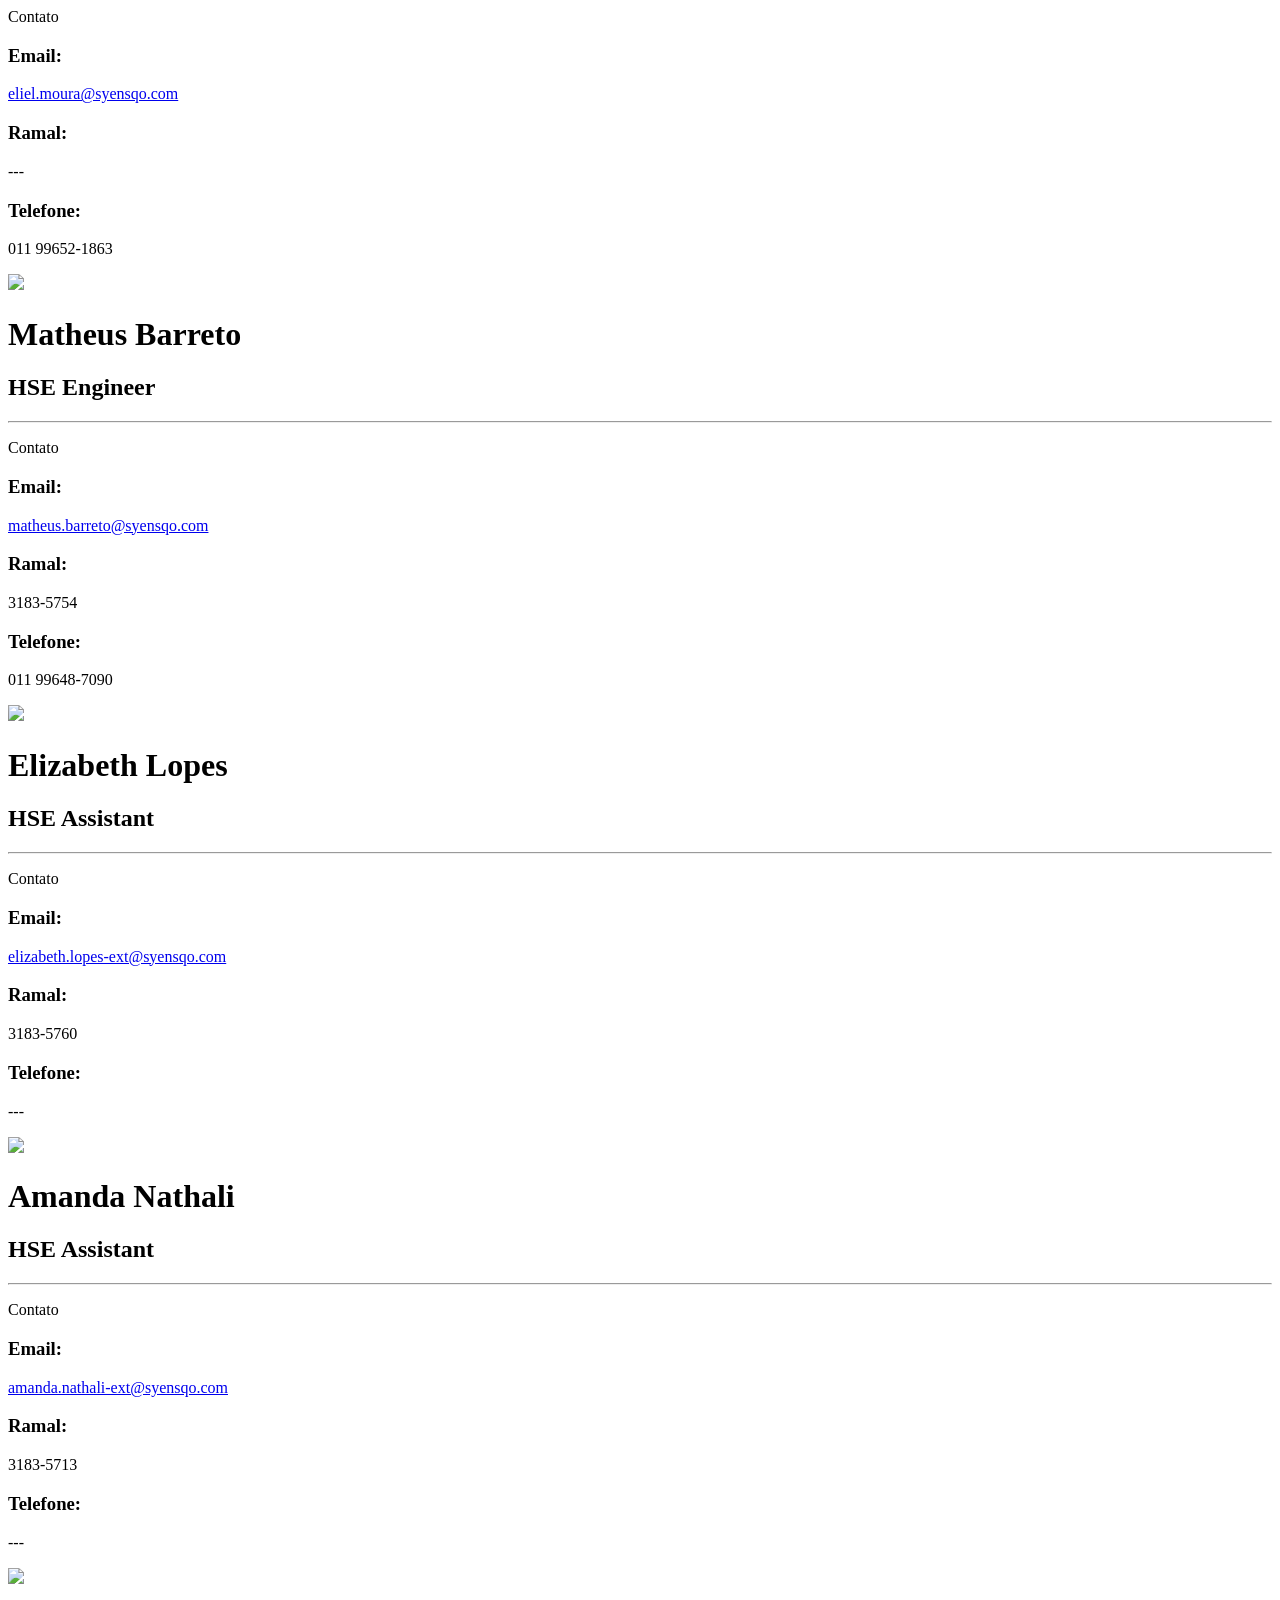
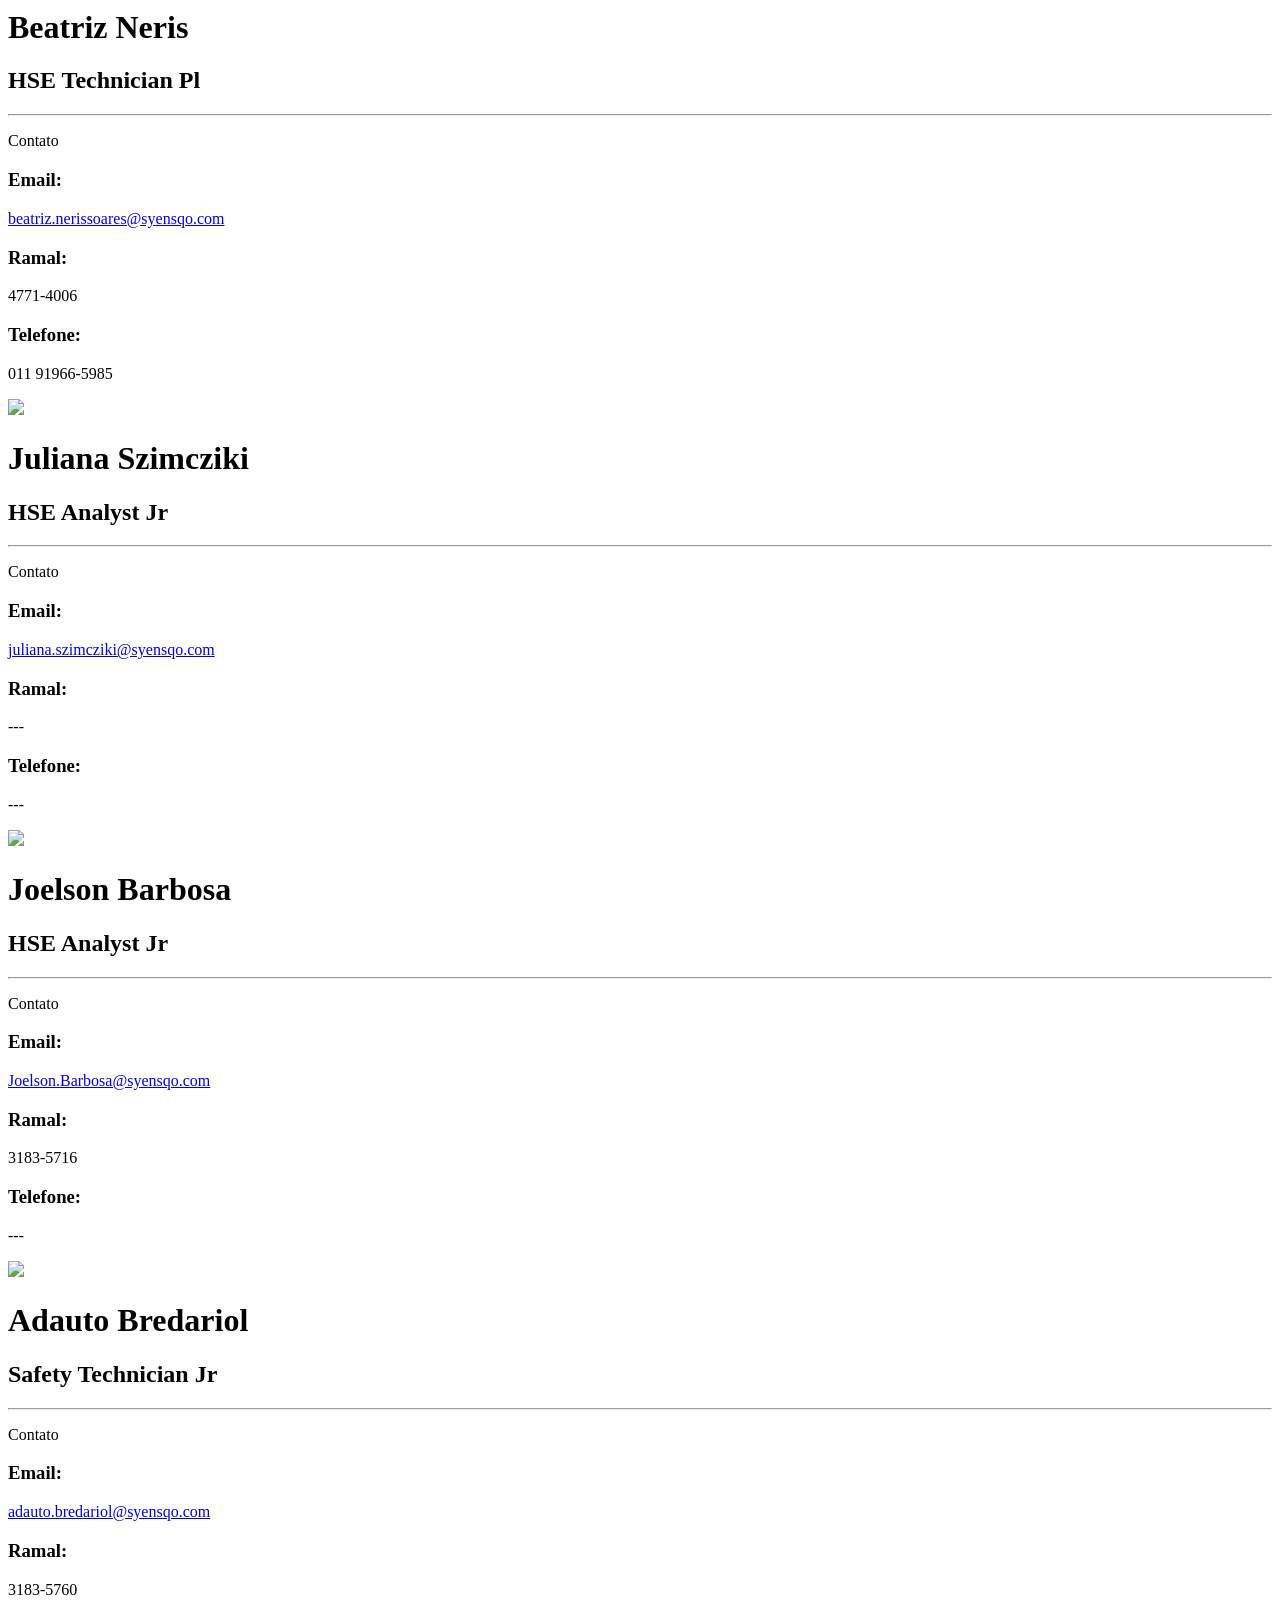
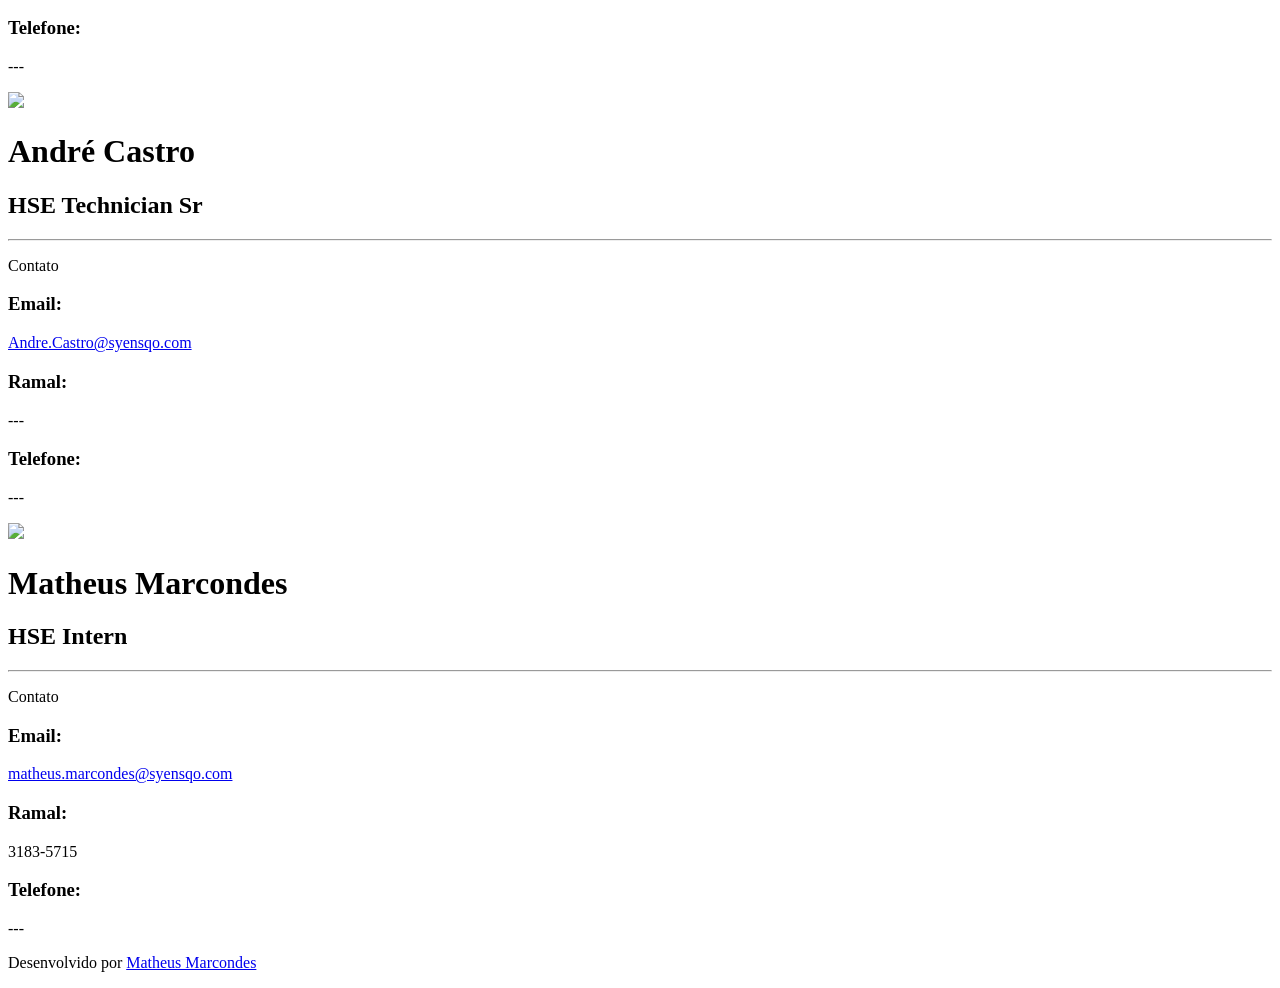
==== commit fedab141: "v0.3.3 - Finalizado a seção de membros, corrigido as cores do modo claro" ====
--- a/index.html
+++ b/index.html
@@ -24,31 +24,31 @@
         <h1 class="section-title">Links Úteis</h1>
         <div class="links-cards">
             <a href="https://forms.cloud.microsoft/e/L7dKYG1pwm" target="_blank" class="links-card">
-                <img/site_hse src="/site_hse/src/assets/images/logo_prqa.png">
+                <img src="/site_hse/src/assets/images/logo_prqa.png">
                 <h1>PR/QA - Itatiba</h1>
             </a>
             <a href="https://forms.cloud.microsoft/e/dwc0zcPEaL" target="_blank" class="links-card">
-                <img/site_hse src="/site_hse/src/assets/images/logo_prqa.png">
+                <img src="/site_hse/src/assets/images/logo_prqa.png">
                 <h1>PR/QA - Taboão da Serra</h1>
             </a>
             <a href="https://forms.cloud.microsoft/e/CfNPW2Napr" target="_blank" class="links-card">
-                <img/site_hse src="/site_hse/src/assets/images/logo_inp.png">
+                <img src="/site_hse/src/assets/images/logo_inp.png">
                 <h1>Inserção de Novos Produtos</h1>
             </a>
             <a href="https://forms.cloud.microsoft/e/L7dKYG1pwm" target="_blank" class="links-card">
-                <img/site_hse src="/site_hse/src/assets/images/logo_licencas.png">
+                <img src="/site_hse/src/assets/images/logo_licencas.png">
                 <h1>Licenças</h1>
             </a>
             <a href="https://www.3eonline.com/EeeOnlinePortal/DesktopDefault.aspx?id=Jy52mnVdd4WBpDarqXwodXyfDGWy%2beAU7Fzj81KNs%2fjz%2bsRrmECs1EHOkLcwfb%2bx" target="_blank" class="links-card">
-                <img/site_hse src="/site_hse/src/assets/images/logo_3e.png">
+                <img src="/site_hse/src/assets/images/logo_3e.png">
                 <h1>3E</h1>
             </a>
             <a href="https://ehs-search.syensqo.com/" target="_blank" class="links-card">
-                <img/site_hse src="/site_hse/src/assets/images/logo_sinequa.png">
+                <img src="/site_hse/src/assets/images/logo_sinequa.png">
                 <h1>Sinequa</h1>
             </a>
             <a href="https://syensqosa.sharepoint.com/:x:/r/sites/shdqhsescogbunovecare/_layouts/15/Doc.aspx?sourcedoc=%7BED63D0A7-4A77-4D66-B6D5-D0A7951C6462%7D&file=Master%20Produtos%20Controlados%20(QSSB%20e%20EQMP).xlsx&action=default&mobileredirect=true&wdwpf=doclib-c" target="_blank" class="links-card">
-                <img/site_hse src="/site_hse/src/assets/images/logo_prod.png">
+                <img src="/site_hse/src/assets/images/logo_prod.png">
                 <h1>Master de Produtos Controlados</h1>
             </a>
         </div>
@@ -57,7 +57,7 @@
         <h1 class="section-title">Programas</h1>
         <div class="programas-list">
             <nav>
-                <img/site_hse src="/site_hse/src/assets/images/logo_hse.png">
+                <img src="/site_hse/src/assets/images/logo_hse.png">
             </nav>
             <article>
                 <h1>EITA!</h1>
@@ -70,7 +70,7 @@
         <div class="powerbi-container">
         <iframe 
             title="Relatório HSE"
-           /site_hse src="https://app.powerbi.com/reportEmbed?reportId=7e773b00-dde0-43b1-b77f-4002ed0ff20a&autoAuth=true&ctid=5e60f7a7-d410-4d38-b875-93ca12adc30e&filterPaneEnabled=false&navContentPaneEnabled=false" 
+            src="https://app.powerbi.com/reportEmbed?reportId=7e773b00-dde0-43b1-b77f-4002ed0ff20a&autoAuth=true&ctid=5e60f7a7-d410-4d38-b875-93ca12adc30e&filterPaneEnabled=false&navContentPaneEnabled=false" 
             frameborder="0" 
             allowFullScreen="true">
         </iframe>
@@ -91,9 +91,11 @@
                     </div>
                     <div class="membros-contact-line">
                         <h3>Ramal: </h3>
-                    </div>
-                    <div class="membros-contact-line">
-                        <h3>Telefone: </h3>
+                        <p>---</p>
+                    </div>
+                    <div class="membros-contact-line">
+                        <h3>Telefone: </h3>
+                        <p>011 99652-1863</p>
                     </div>
                 </div>
             </div>
@@ -109,9 +111,11 @@
                     </div>
                     <div class="membros-contact-line">
                         <h3>Ramal: </h3>
-                    </div>
-                    <div class="membros-contact-line">
-                        <h3>Telefone: </h3>
+                        <p>3183-5754</p>
+                    </div>
+                    <div class="membros-contact-line">
+                        <h3>Telefone: </h3>
+                        <p>011 99648-7090</p>
                     </div>
                 </div>
             </div>
@@ -127,9 +131,11 @@
                     </div>
                     <div class="membros-contact-line">
                         <h3>Ramal: </h3>
-                    </div>
-                    <div class="membros-contact-line">
-                        <h3>Telefone: </h3>
+                        <p>3183-5760</p>
+                    </div>
+                    <div class="membros-contact-line">
+                        <h3>Telefone: </h3>
+                        <p>---</p>
                     </div>
                 </div>
             </div>
@@ -145,9 +151,11 @@
                     </div>
                     <div class="membros-contact-line">
                         <h3>Ramal: </h3>
-                    </div>
-                    <div class="membros-contact-line">
-                        <h3>Telefone: </h3>
+                        <p>3183-5713</p>
+                    </div>
+                    <div class="membros-contact-line">
+                        <h3>Telefone: </h3>
+                        <p>---</p>
                     </div>
                 </div>
             </div>
@@ -163,9 +171,111 @@
                     </div>
                     <div class="membros-contact-line">
                         <h3>Ramal: </h3>
-                    </div>
-                    <div class="membros-contact-line">
-                        <h3>Telefone: </h3>
+                        <p>4771-4006</p>
+                    </div>
+                    <div class="membros-contact-line">
+                        <h3>Telefone: </h3>
+                        <p>011 91966-5985</p>
+                    </div>
+                </div>
+            </div>
+            <div class="membros-card">
+                <img src="/site_hse/src/assets/images/juliana_profile.webp">
+                <h1>Juliana Szimcziki</h1>
+                <h2>HSE Analyst Jr</h2><hr>
+                <p>Contato</p>
+                <div class="membros-contact">
+                    <div class="membros-contact-line">
+                        <h3>Email: </h3>
+                        <a href="mailto:juliana.szimcziki@syensqo.com">juliana.szimcziki@syensqo.com</a>
+                    </div>
+                    <div class="membros-contact-line">
+                        <h3>Ramal: </h3>
+                        <p>---</p>
+                    </div>
+                    <div class="membros-contact-line">
+                        <h3>Telefone: </h3>
+                        <p>---</p>
+                    </div>
+                </div>
+            </div>
+            <div class="membros-card">
+                <img src="/site_hse/src/assets/images/joelson_profile.webp">
+                <h1>Joelson Barbosa</h1>
+                <h2>HSE Analyst Jr</h2><hr>
+                <p>Contato</p>
+                <div class="membros-contact">
+                    <div class="membros-contact-line">
+                        <h3>Email: </h3>
+                        <a href="mailto:Joelson.Barbosa@syensqo.com">Joelson.Barbosa@syensqo.com</a>
+                    </div>
+                    <div class="membros-contact-line">
+                        <h3>Ramal: </h3>
+                        <p>3183-5716</p>
+                    </div>
+                    <div class="membros-contact-line">
+                        <h3>Telefone: </h3>
+                        <p>---</p>
+                    </div>
+                </div>
+            </div>
+            <div class="membros-card">
+                <img src="/site_hse/src/assets/images/adauto_profile.webp">
+                <h1>Adauto Bredariol</h1>
+                <h2>Safety Technician Jr</h2><hr>
+                <p>Contato</p>
+                <div class="membros-contact">
+                    <div class="membros-contact-line">
+                        <h3>Email: </h3>
+                        <a href="mailto:adauto.bredariol@syensqo.com">adauto.bredariol@syensqo.com</a>
+                    </div>
+                    <div class="membros-contact-line">
+                        <h3>Ramal: </h3>
+                        <p>3183-5760</p>
+                    </div>
+                    <div class="membros-contact-line">
+                        <h3>Telefone: </h3>
+                        <p>---</p>
+                    </div>
+                </div>
+            </div>
+            <div class="membros-card">
+                <img src="/site_hse/src/assets/images/andre_profile.webp">
+                <h1>André Castro</h1>
+                <h2>HSE Technician Sr</h2><hr>
+                <p>Contato</p>
+                <div class="membros-contact">
+                    <div class="membros-contact-line">
+                        <h3>Email: </h3>
+                        <a href="mailto:Andre.Castro@syensqo.com">Andre.Castro@syensqo.com</a>
+                    </div>
+                    <div class="membros-contact-line">
+                        <h3>Ramal: </h3>
+                        <p>---</p>
+                    </div>
+                    <div class="membros-contact-line">
+                        <h3>Telefone: </h3>
+                        <p>---</p>
+                    </div>
+                </div>
+            </div>
+            <div class="membros-card">
+                <img src="/site_hse/src/assets/images/marcondes_profile.webp">
+                <h1>Matheus Marcondes</h1>
+                <h2>HSE Intern</h2><hr>
+                <p>Contato</p>
+                <div class="membros-contact">
+                    <div class="membros-contact-line">
+                        <h3>Email: </h3>
+                        <a href="mailto:matheus.marcondes@syensqo.com">matheus.marcondes@syensqo.com</a>
+                    </div>
+                    <div class="membros-contact-line">
+                        <h3>Ramal: </h3>
+                        <p>3183-5715</p>
+                    </div>
+                    <div class="membros-contact-line">
+                        <h3>Telefone: </h3>
+                        <p>---</p>
                     </div>
                 </div>
             </div>
@@ -174,6 +284,6 @@
     <footer>
         <p>Desenvolvido por <a href="https://linkedin.com/in/matheus-marcondes-a8a6bb2a3" target="_blank">Matheus Marcondes</a></p>
     </footer>
-    <script/site_hse src="/site_hse/src/pages/HomePage/script.js"></script>
+    <script src="/site_hse/src/pages/HomePage/script.js"></script>
 </body>
 </html>
